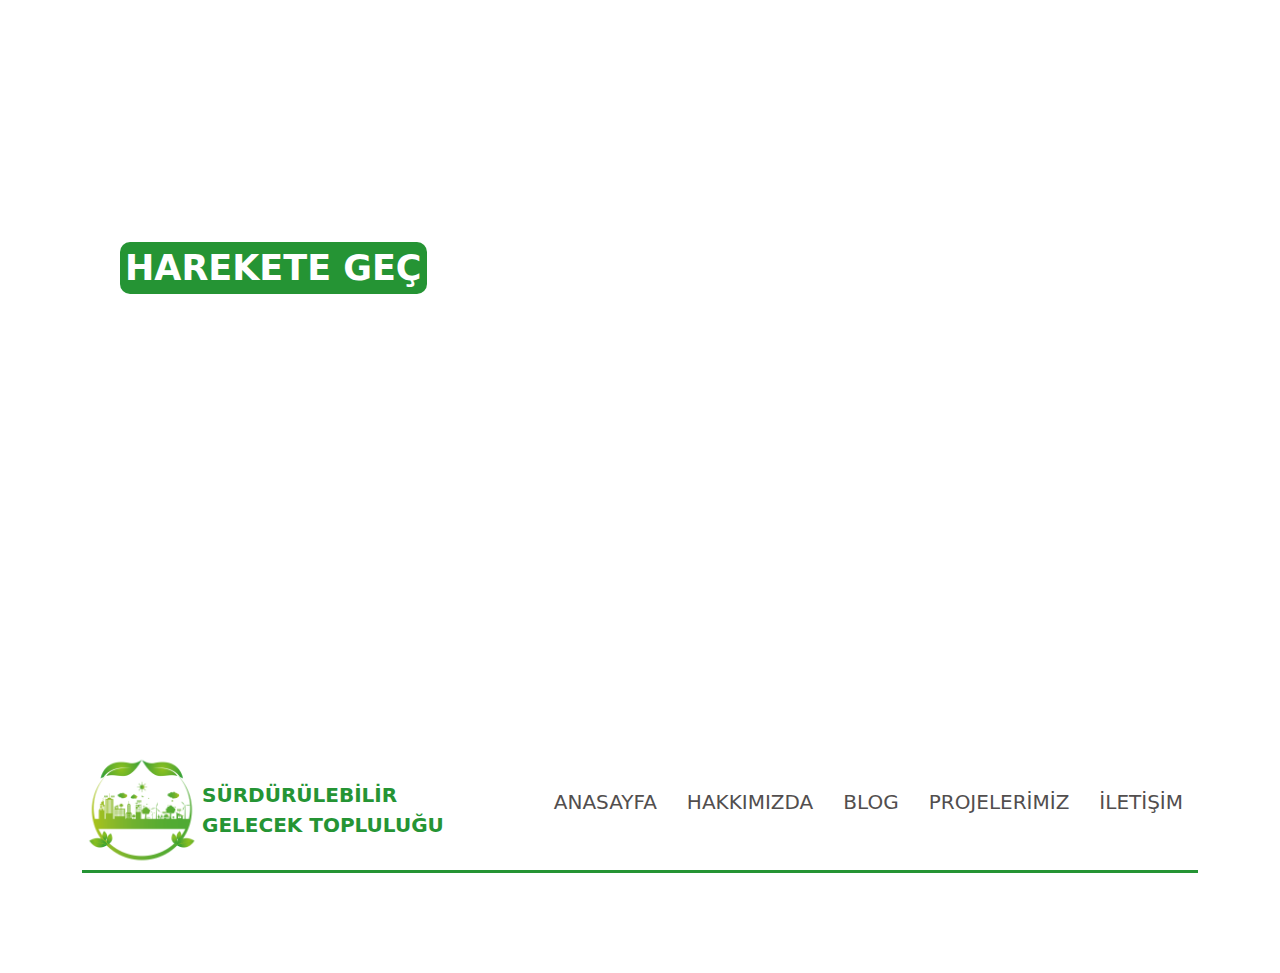
==== index.html @ 2fd5d616 "navbar eklendi" ====
<!DOCTYPE html>
<html lang="en">
<head>
    <meta charset="UTF-8">
    <meta name="viewport" content="width=device-width, initial-scale=1.0">
    <title>Document</title>
    <link rel="stylesheet" href="style.css">
    <link href="https://cdn.jsdelivr.net/npm/bootstrap@5.3.3/dist/css/bootstrap.min.css" rel="stylesheet" integrity="sha384-QWTKZyjpPEjISv5WaRU9OFeRpok6YctnYmDr5pNlyT2bRjXh0JMhjY6hW+ALEwIH" crossorigin="anonymous">
    <link rel="stylesheet" href="https://cdnjs.cloudflare.com/ajax/libs/font-awesome/6.5.2/css/all.min.css" integrity="sha512-SnH5WK+bZxgPHs44uWIX+LLJAJ9/2PkPKZ5QiAj6Ta86w+fsb2TkcmfRyVX3pBnMFcV7oQPJkl9QevSCWr3W6A==" crossorigin="anonymous" referrerpolicy="no-referrer" />
</head>
<body>
      <!-- VİDEO START -->
  
  <div id="video-container">
    <video id="fullscreen-video" autoplay muted>
        <source src="44370-438662051_small.mp4" type="video/mp4">
    </video>
    <div class="container">
    <h1 class="video-text">SÜRDÜRÜLEBİLİR GELECEK İÇİN <br> <span>HAREKETE GEÇ</span></h1>
    <a id="discovery" href="#logo">TOPLULUĞU KEŞFET</a>
  </div>
</div> 
<!-- VİDEO END --> 

    
<!-- NAVBAR START -->
<div class="container">
    <nav>
        <div id="logo" class="logo">
            <a href="#"><img src="logo.png" alt="Logo">SÜRDÜRÜLEBİLİR <br> GELECEK TOPLULUĞU</a>
        </div>
        <div class="toggle">
            <a href="#">
                <i class="fa-solid fa-bars"></i>
            </a>
        </div>
        <ul class="menu">
            <li><a href="#">ANASAYFA</a></li>
            <li><a href="#about">HAKKIMIZDA</a></li>
            <li><a href="#blog">BLOG</a></li>
            <li><a href="#proje">PROJELERİMİZ</a></li>
            <li><a href="#">İLETİŞİM</a></li>
        </ul>
    </nav>
  </div>
<!-- NAVBAR END -->


















    <script src="script.js"></script>
    <script src="https://cdn.jsdelivr.net/npm/@popperjs/core@2.11.7/dist/umd/popper.min.js" integrity="sha384-oBqDVmMz4fnFO9gybM6dNg1GylF217z4P/chOfsc1XJbIqTVa2xN/q1piQK7XuG1" crossorigin="anonymous"></script>
    <script src="https://cdn.jsdelivr.net/npm/bootstrap@5.3.3/dist/js/bootstrap.min.js" integrity="sha384-oBqDVmMz4fnFO9gybM6dNg1GylF217z4P/chOfsc1XJbIqTVa2xN/q1piQK7XuG1" crossorigin="anonymous"></script>
</body>
</html>
---- style.css ----
/* VİDEO START */

#video-container {
  position: relative;
  width: 100%;
  height: 750px;
  overflow: hidden;
}

#fullscreen-video {
  width: 100%;
  height: 100%;
  object-fit: cover;
}

.video-text {
  position: absolute;
  top: 200px;
  left: 120px;
  color: white;
  font-size: 35px;
  font-weight: bold;
  opacity: 0;
  transform: translateY(20px);
  transition: opacity 1s ease-out, transform 1s ease-out;
}

.video-text.show {
  opacity: 1;
  transform: translateY(0);
}

.video-text span {
  display: inline-block;
  opacity: 0;
  transform: translateY(20px);
  transition: opacity 1s ease-out, transform 1s ease-out;
}

.video-text.show span {
  opacity: 1;
  transform: translateY(0);
  transition-delay: 0.5s;
}

#discovery {
  position: absolute;
  left: 120px;
  bottom: 150px;
  color: white;
  font-size: 30px;
  text-decoration: none;
  background-color: transparent;
  border: 1px solid;
  padding: 10px;
  border-radius: 10px;
}

#discovery:hover {
  background-color: rgb(37, 148, 52);
  transition: 0.6s ease-out all;
}

.video-text span {
  padding: 5px;
  background-color: rgb(37, 148, 52);
  border-radius: 10px;
}

/* VİDEO END */

/* NAVBAR START */

nav {
  display: flex;
  align-items: center;
  margin-bottom: 100px;
  border-bottom: 3px solid rgb(37, 148, 52);
}

nav a {
  color: #fff;
  text-decoration: none;
}

nav a:hover {
  color: rgb(37, 148, 52);
}

.logo {
  flex: 1;
}

.logo a {
  display: flex;
  align-items: center;
  font-size: 20px;
  font-weight: 600;
  color: rgb(37, 148, 52);
  text-decoration: none;
}

.logo img {
  width: 120px;
}

.menu {
  display: flex;
  align-items: center;
  list-style: none;
}

.menu li {
  padding: 0 15px;
  font-size: 20px;
  color: #827c7c;
  cursor: pointer;
  transition: color 0.2s; /* Geçiş süresi ekleyin */
}

.menu li a {
  color: rgb(82, 78, 78);
}

.menu li a:hover {
  color: rgb(23, 127, 37);
  font-weight: 500;
  transition: 0.2s ease all;
}

.toggle {
  font-size: 30px;
  display: none;
}

@media (max-width: 768px) {
  nav {
    margin: 0;
    padding: 10px;
  }

  .menu {
    flex-direction: column;
    display: none;
    width: 100%;
  }

  .menu li {
    padding: 10px;
    text-align: center;
  }

  .toggle {
    display: block;
    cursor: pointer;
  }

  .toggle.active + .menu {
    display: flex;
  }
}

/* NAVBAR END */
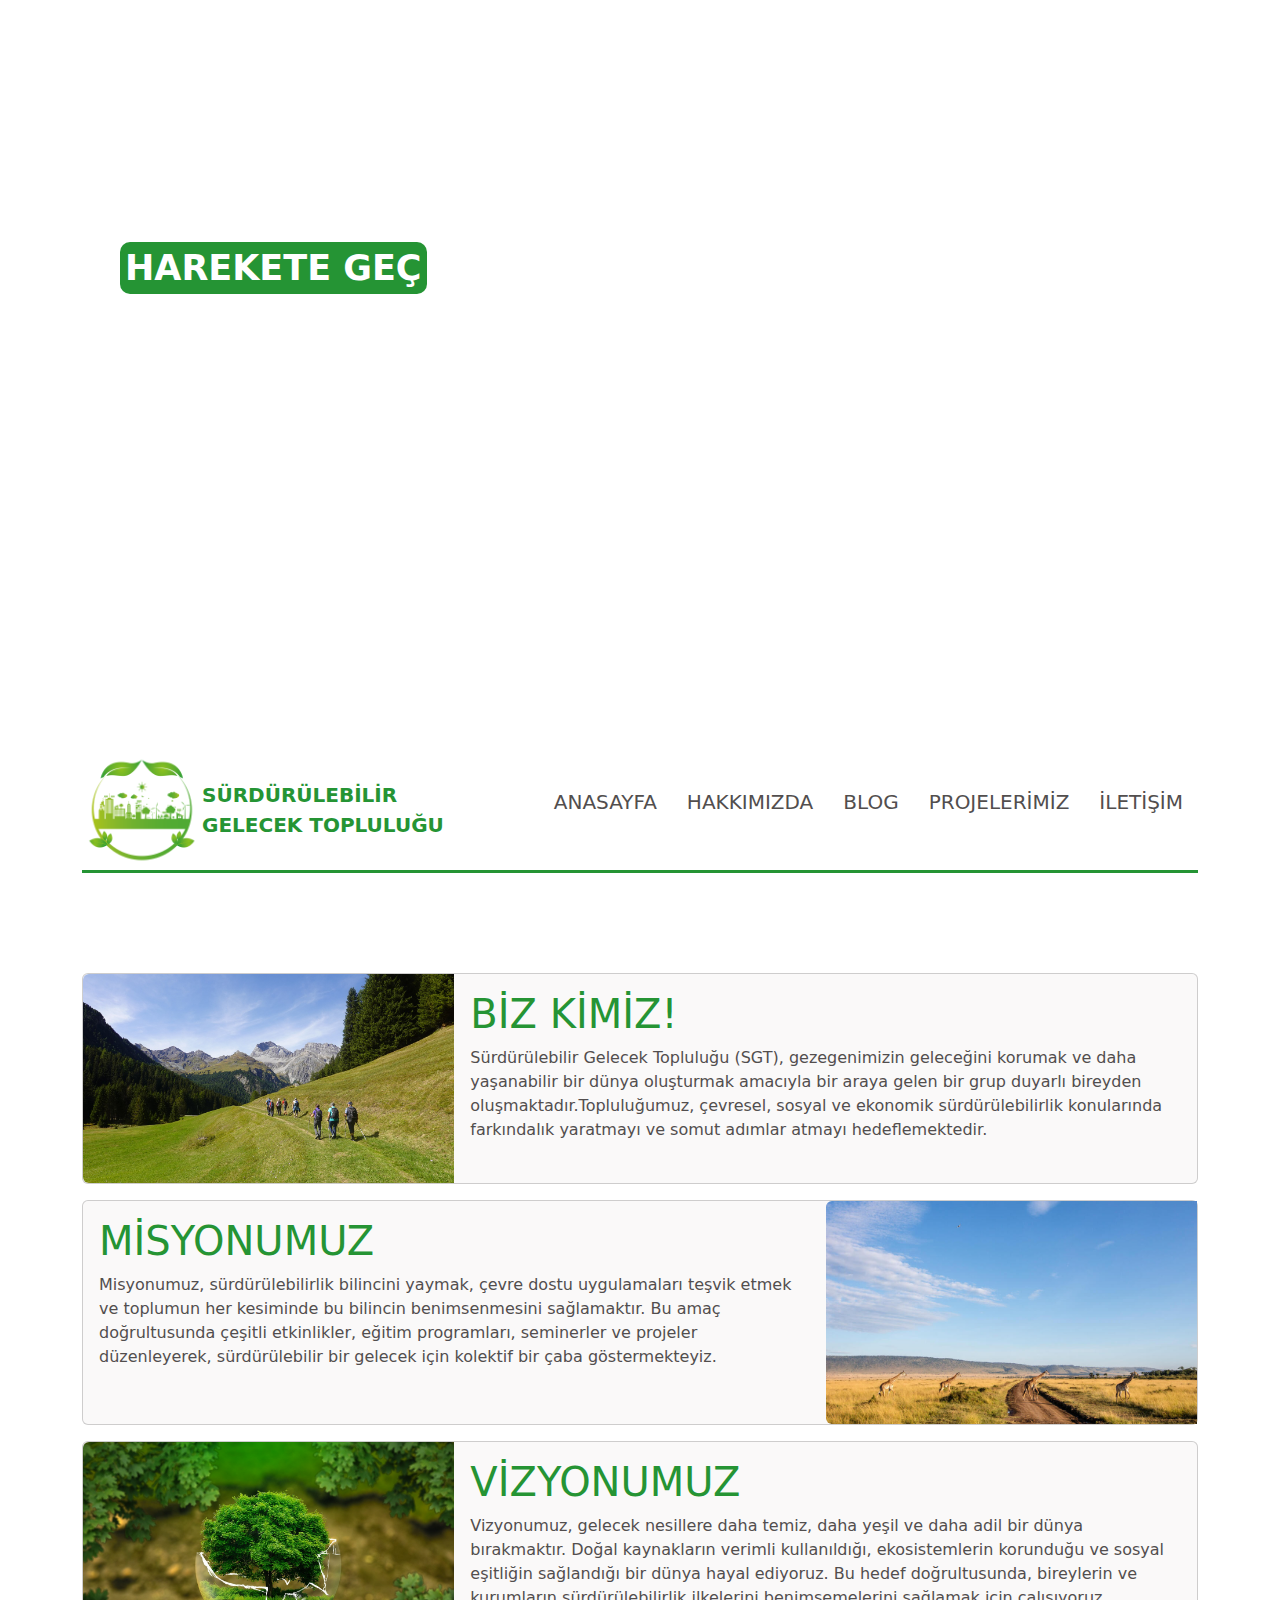
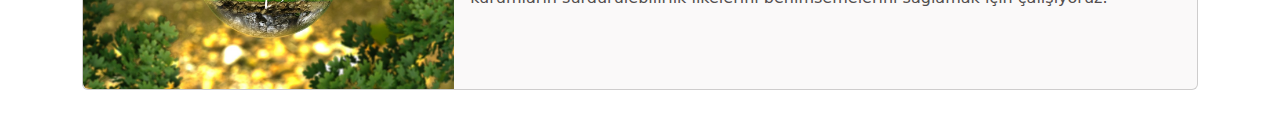
==== commit 51f3d4e3: "hakkımızda eklendi" ====
--- a/index.html
+++ b/index.html
@@ -46,6 +46,55 @@
 <!-- NAVBAR END -->
 
 
+<!-- HAKKIMIZDA START -->
+<div class="container">
+     
+    <div id="about" class="about-section">
+    <div class="card mb-3" style="max-width:100%; max-height: 100%;">
+        <div class="row g-0">
+          <div class="col-md-4">
+            <img src="about1.jpg" class="img-fluid rounded-start" alt="...">
+          </div>
+          <div class="col-md-8">
+            <div class="card-body">
+              <h1 class="card-title">BİZ KİMİZ!</h1>
+              <p class="card-text">Sürdürülebilir Gelecek Topluluğu (SGT), gezegenimizin geleceğini korumak ve daha yaşanabilir bir dünya oluşturmak amacıyla bir araya gelen bir grup duyarlı bireyden oluşmaktadır.Topluluğumuz, çevresel, sosyal ve ekonomik sürdürülebilirlik konularında farkındalık yaratmayı ve somut adımlar atmayı hedeflemektedir.</p>
+            </div>
+          </div>
+        </div>
+      </div>
+      <div class="card mb-3" style="max-width:100%; max-height: 100%;">
+        <div class="row g-0">
+          
+          <div class="col-md-8">
+            <div class="card-body">
+              <h1 class="card-title">MİSYONUMUZ</h1>
+              <p class="card-text">Misyonumuz, sürdürülebilirlik bilincini yaymak, çevre dostu uygulamaları teşvik etmek ve toplumun her kesiminde bu bilincin benimsenmesini sağlamaktır. Bu amaç doğrultusunda çeşitli etkinlikler, eğitim programları, seminerler ve projeler düzenleyerek, sürdürülebilir bir gelecek için kolektif bir çaba göstermekteyiz.</p>
+            </div>
+          </div>
+          <div class="col-md-4">
+            <img src="about2.jpg" class="img-fluid rounded-start" alt="...">
+          </div>
+        </div>
+      </div>
+      <div class="card mb-3" style="max-width:100%; max-height: 100%;">
+        <div class="row g-0">
+          <div class="col-md-4">
+            <img src="about3.jpg" class="img-fluid rounded-start" alt="...">
+          </div>
+          <div class="col-md-8">
+            <div class="card-body">
+              <h1 class="card-title">VİZYONUMUZ</h1>
+              <p class="card-text">Vizyonumuz, gelecek nesillere daha temiz, daha yeşil ve daha adil bir dünya bırakmaktır. Doğal kaynakların verimli kullanıldığı, ekosistemlerin korunduğu ve sosyal eşitliğin sağlandığı bir dünya hayal ediyoruz. Bu hedef doğrultusunda, bireylerin ve kurumların sürdürülebilirlik ilkelerini benimsemelerini sağlamak için çalışıyoruz.</p>
+            </div>
+          </div>
+        </div>
+      </div>
+    </div>
+ </div>
+<!-- HAKKIMIZDA END -->
+
+
 
 
 
--- a/style.css
+++ b/style.css
@@ -95,7 +95,7 @@
   display: flex;
   align-items: center;
   font-size: 20px;
-  font-weight: 600;
+  font-weight: 700;
   color: rgb(37, 148, 52);
   text-decoration: none;
 }
@@ -161,3 +161,26 @@
 }
 
 /* NAVBAR END */
+
+/* HAKKIMIZDA START */
+.container .card-title {
+  color: rgb(37, 148, 52);
+}
+
+.container .card-text {
+  color: rgb(82, 78, 78);
+}
+
+.about-section .card {
+  background-color: #faf9f9;
+}
+
+.about-section {
+  margin-bottom: 50px;
+}
+.about-title {
+  text-align: center;
+  color: #827c7c;
+  margin-bottom: 30px;
+}
+/* HAKKIMIZDA END */
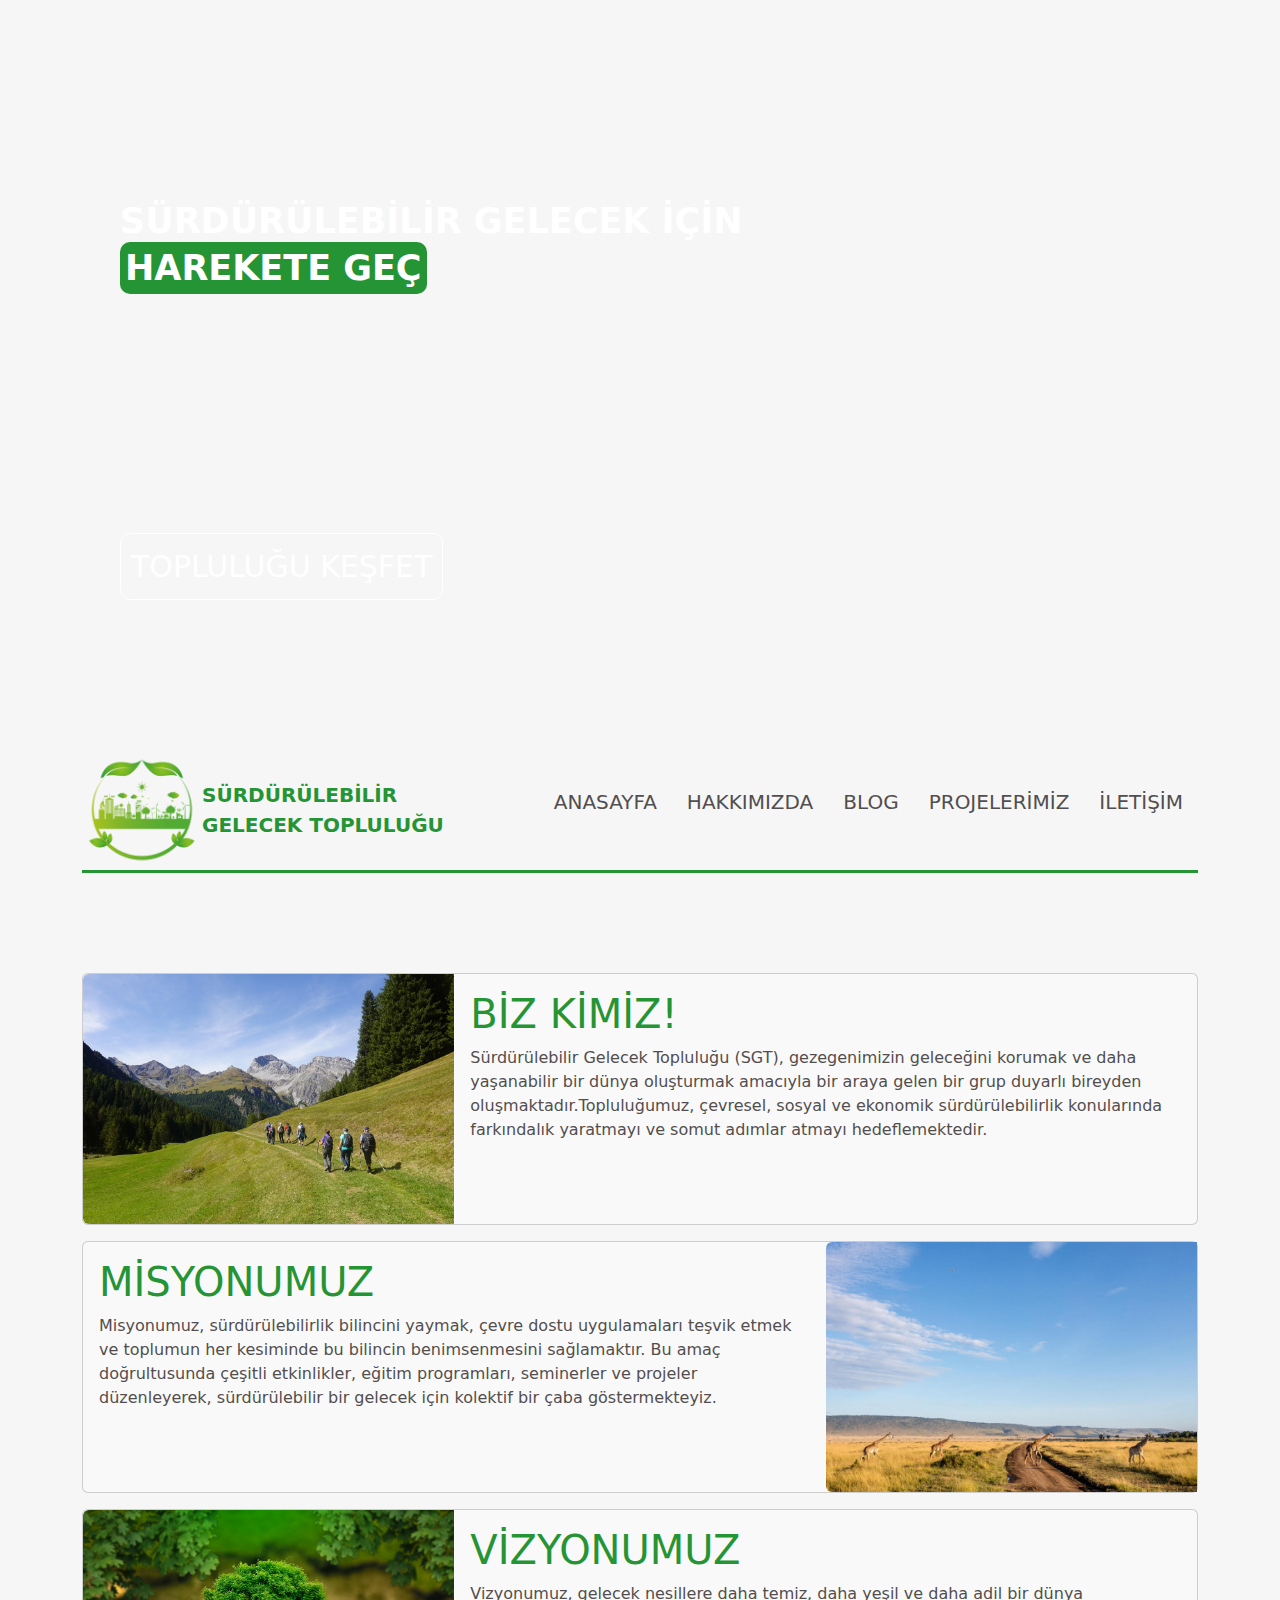
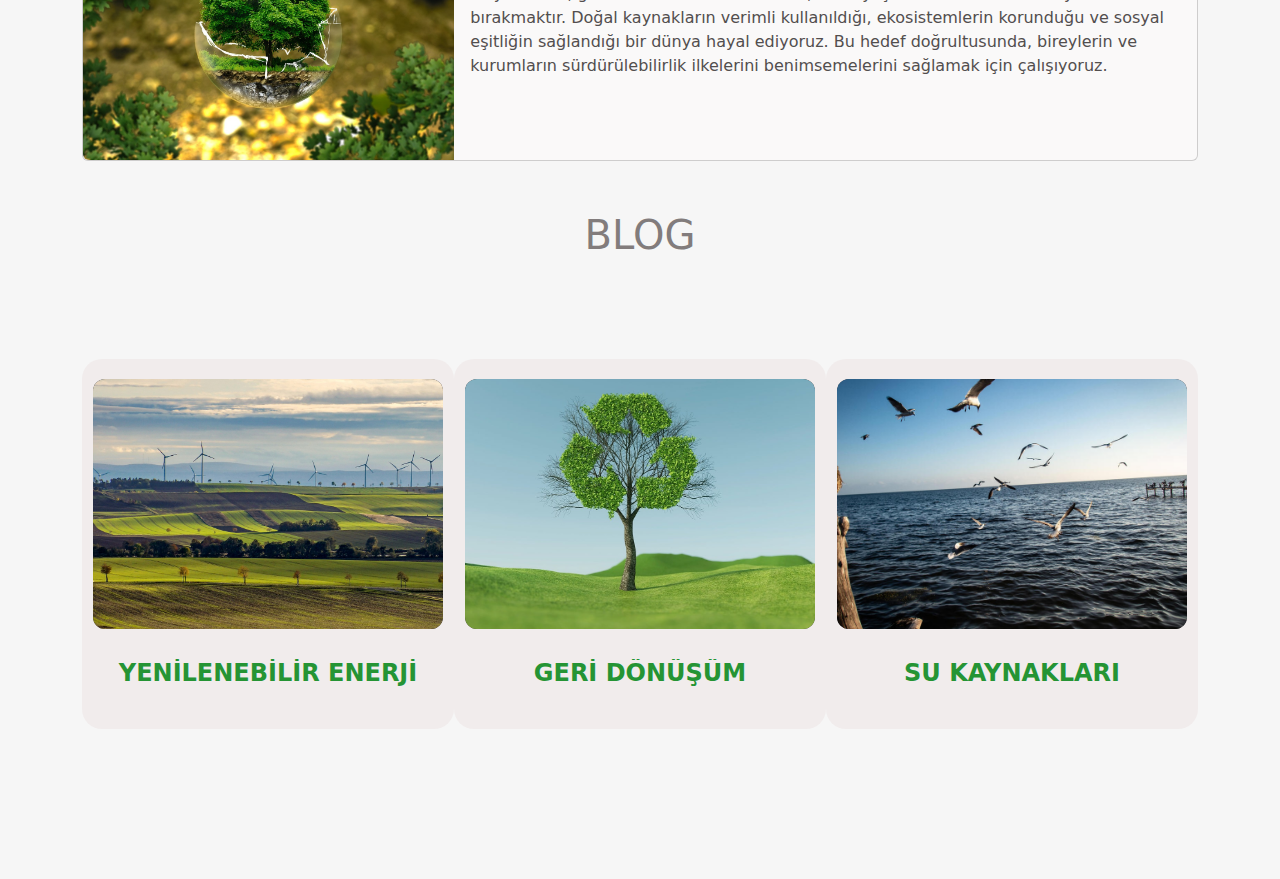
==== commit 846257f9: "blog yazıları eklendi" ====
--- a/index.html
+++ b/index.html
@@ -94,6 +94,49 @@
  </div>
 <!-- HAKKIMIZDA END -->
 
+<!-- blog START -->
+
+<div id="blog" class="container">
+  <div class="blog">
+  <h1 class="blog-title">BLOG</h1>
+  <div id="card-content" class="card-content"> 
+  <div class="blog-card">
+    <div class="imgBox">
+      <img src="blog1.jpg" alt="">
+    </div>
+    <div class="content">
+      <h2>YENİLENEBİLİR ENERJİ</h2>
+      <p>Yenilenebilir enerji, doğada sürekli yenilenebilen kaynaklardan elde edilen, çevreye zarar vermeyen ve sürdürülebilir enerji türüdür. Güneş, rüzgar ve su başlıca örnekleridir.</p>
+      <a href="blog1.html">READ MORE</a>
+    </div>
+  </div>
+  <div class="blog-card">
+    <div class="imgBox">
+      <img src="blog2.jpg" alt="">
+    </div>
+    <div class="content">
+      <h2>GERİ DÖNÜŞÜM</h2>
+      <p>Geri dönüşüm, atık malzemelerin yeniden işlenerek kullanıma kazandırılması sürecidir. Doğal kaynakları korur, enerji tasarrufu sağlar ve çevre kirliliğini azaltır.</p>
+      <a href="#">READ MORE</a>
+
+    </div>
+  </div>
+  <div class="blog-card">
+    <div class="imgBox">
+      <img src="blog3.jpg" alt="">
+    </div>
+    <div class="content">
+      <h2>SU KAYNAKLARI</h2>
+      <p>Su kaynakları, dünya üzerindeki tatlı ve tuzlu su rezervleridir. İnsan yaşamı, tarım ve sanayi için hayati öneme sahiptir.</p>
+      <a href="#">READ MORE</a>
+      
+    </div>
+  </div>
+</div>
+</div>
+ </div>
+<!-- blog END -->
+
 
 
 
--- a/style.css
+++ b/style.css
@@ -1,3 +1,17 @@
+@import url("https://fonts.googleapis.com/css?family=Muli&display=swap");
+* {
+  margin: 0;
+  padding: 0;
+  box-sizing: border-box;
+}
+html {
+  scroll-behavior: smooth;
+}
+
+body {
+  background-color: #f6f6f6 !important;
+}
+
 /* VİDEO START */
 
 #video-container {
@@ -183,4 +197,123 @@
   color: #827c7c;
   margin-bottom: 30px;
 }
+
+.img-fluid {
+  width: 100%;
+  height: auto;
+}
+
+.card img {
+  width: 100%;
+  height: 250px;
+  object-fit: cover;
+}
 /* HAKKIMIZDA END */
+
+/* blog start */
+
+.card-content {
+  position: relative;
+  display: flex;
+  justify-content: space-between;
+  align-items: center;
+  margin-bottom: 150px;
+}
+
+.container .blog-card {
+  position: relative;
+  display: flex;
+  justify-content: center;
+  align-items: flex-start;
+  height: 370px;
+  width: 400px;
+  background-color: #f1ecec;
+  border-radius: 20px;
+  transition: 0.5s;
+}
+
+.container .blog-card:hover {
+  height: 370px;
+}
+
+.blog-card .imgBox {
+  position: absolute;
+  top: 20px;
+  width: 350px;
+  height: 250px;
+  background-color: #333;
+  border-radius: 12px;
+  overflow: hidden;
+  transition: 0.5s;
+}
+.container .blog-card:hover .imgBox {
+  top: -125px;
+  scale: 0.75;
+  box-shadow: 0 15px 45px;
+}
+
+.blog-card .imgBox img {
+  position: absolute;
+  top: 0;
+  left: 0;
+  width: 100%;
+  height: 100%;
+  object-fit: cover;
+}
+
+.blog-card .content {
+  position: absolute;
+  top: 300px;
+  width: 100%;
+  padding: 0 30px;
+  height: 35px;
+  overflow: hidden;
+  text-align: center;
+  transition: 0.5s;
+  color: rgb(82, 78, 78);
+}
+
+.blog-card:hover .content {
+  top: 130px;
+  height: 250px;
+}
+
+.blog-card .content h2 {
+  font-size: 1.5em;
+  font-weight: 700;
+  color: rgb(37, 148, 52);
+}
+
+.blog-card .content a {
+  position: relative;
+  top: 15px;
+  display: inline-block;
+  padding: 10px 20px;
+  background-color: rgb(37, 148, 52);
+  color: #fff;
+  font-weight: 500;
+  text-decoration: none;
+  border-radius: 8px;
+}
+
+.container .blog-title {
+  text-align: center;
+  color: #827c7c;
+  margin-bottom: 100px;
+}
+.container .blog-title h1 {
+  box-shadow: rgba(0, 0, 0, 0.35) 0px 5px 15px;
+}
+
+@media (max-width: 768px) {
+  .container .blog-card {
+    width: 100%;
+    max-width: 100%;
+    margin-bottom: 30px;
+  }
+
+  .blog-card .content {
+    padding: 15px 20px;
+  }
+}
+/* blog end */
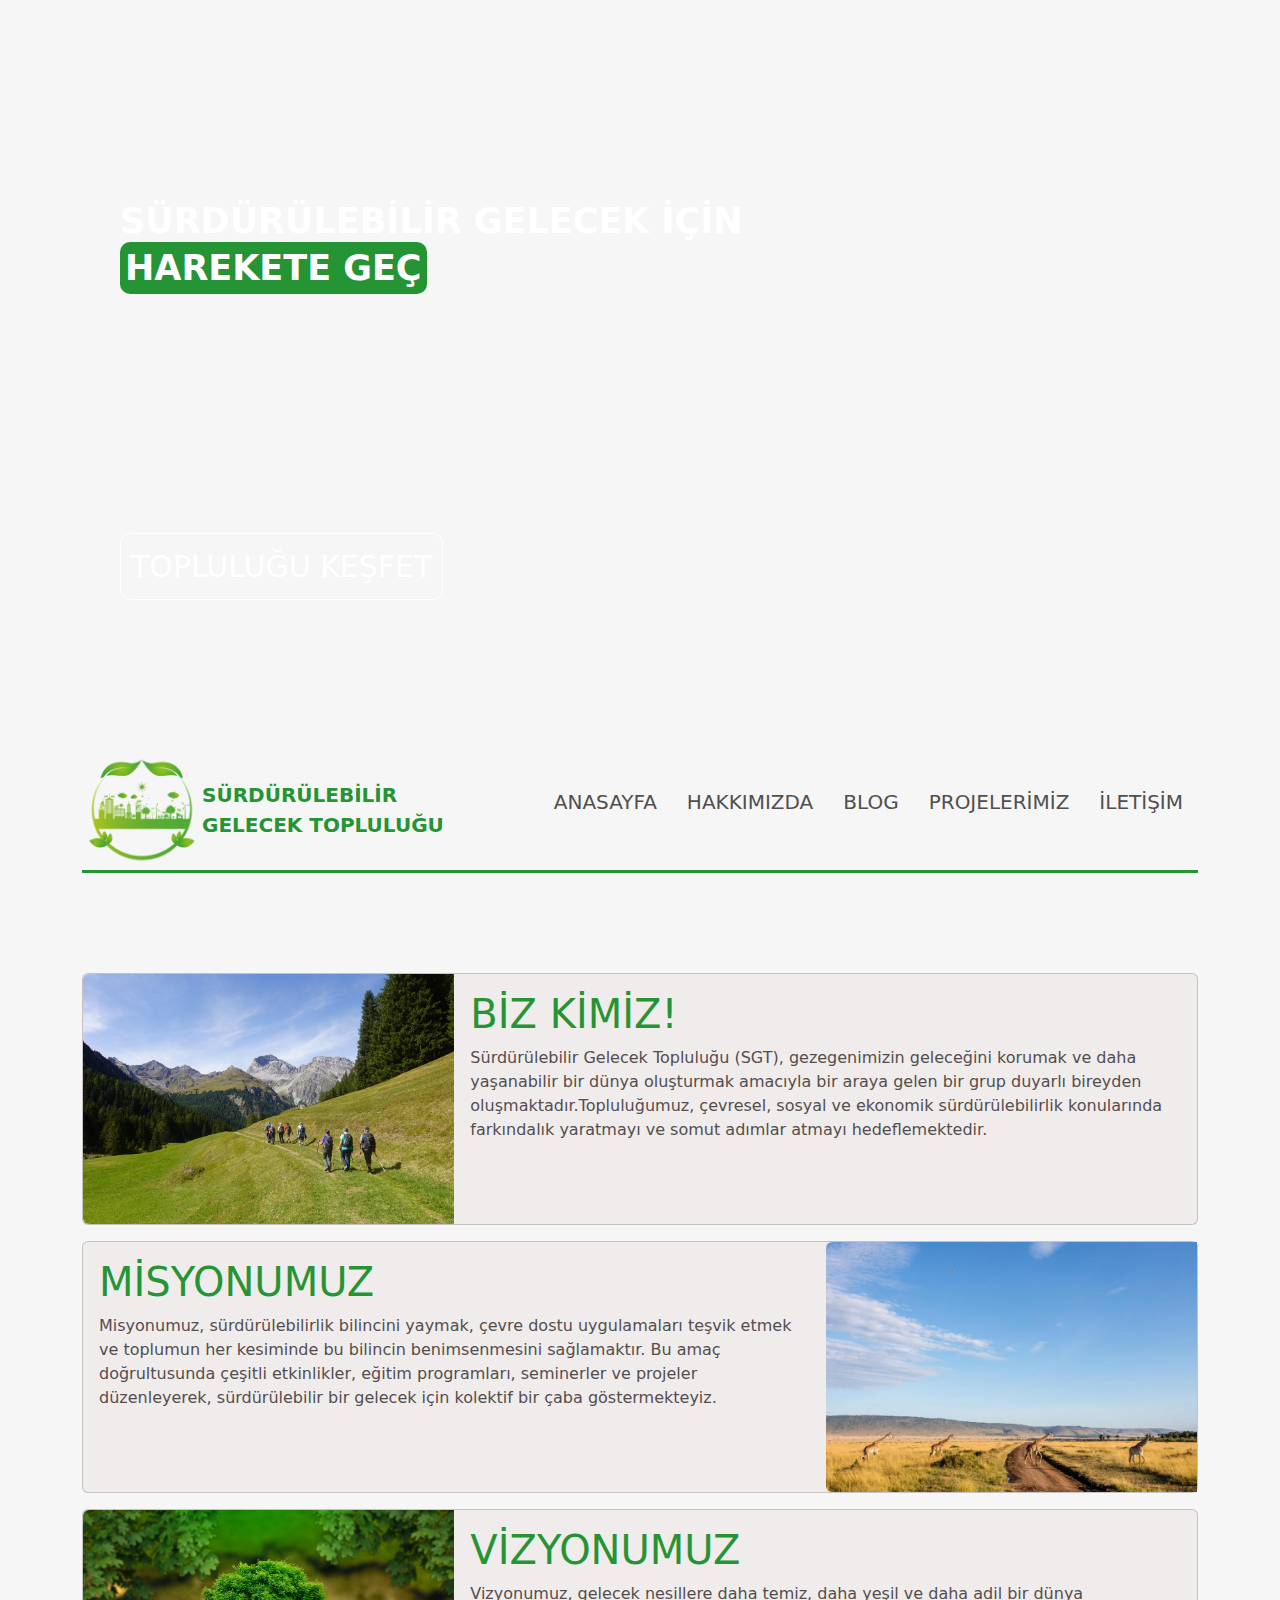
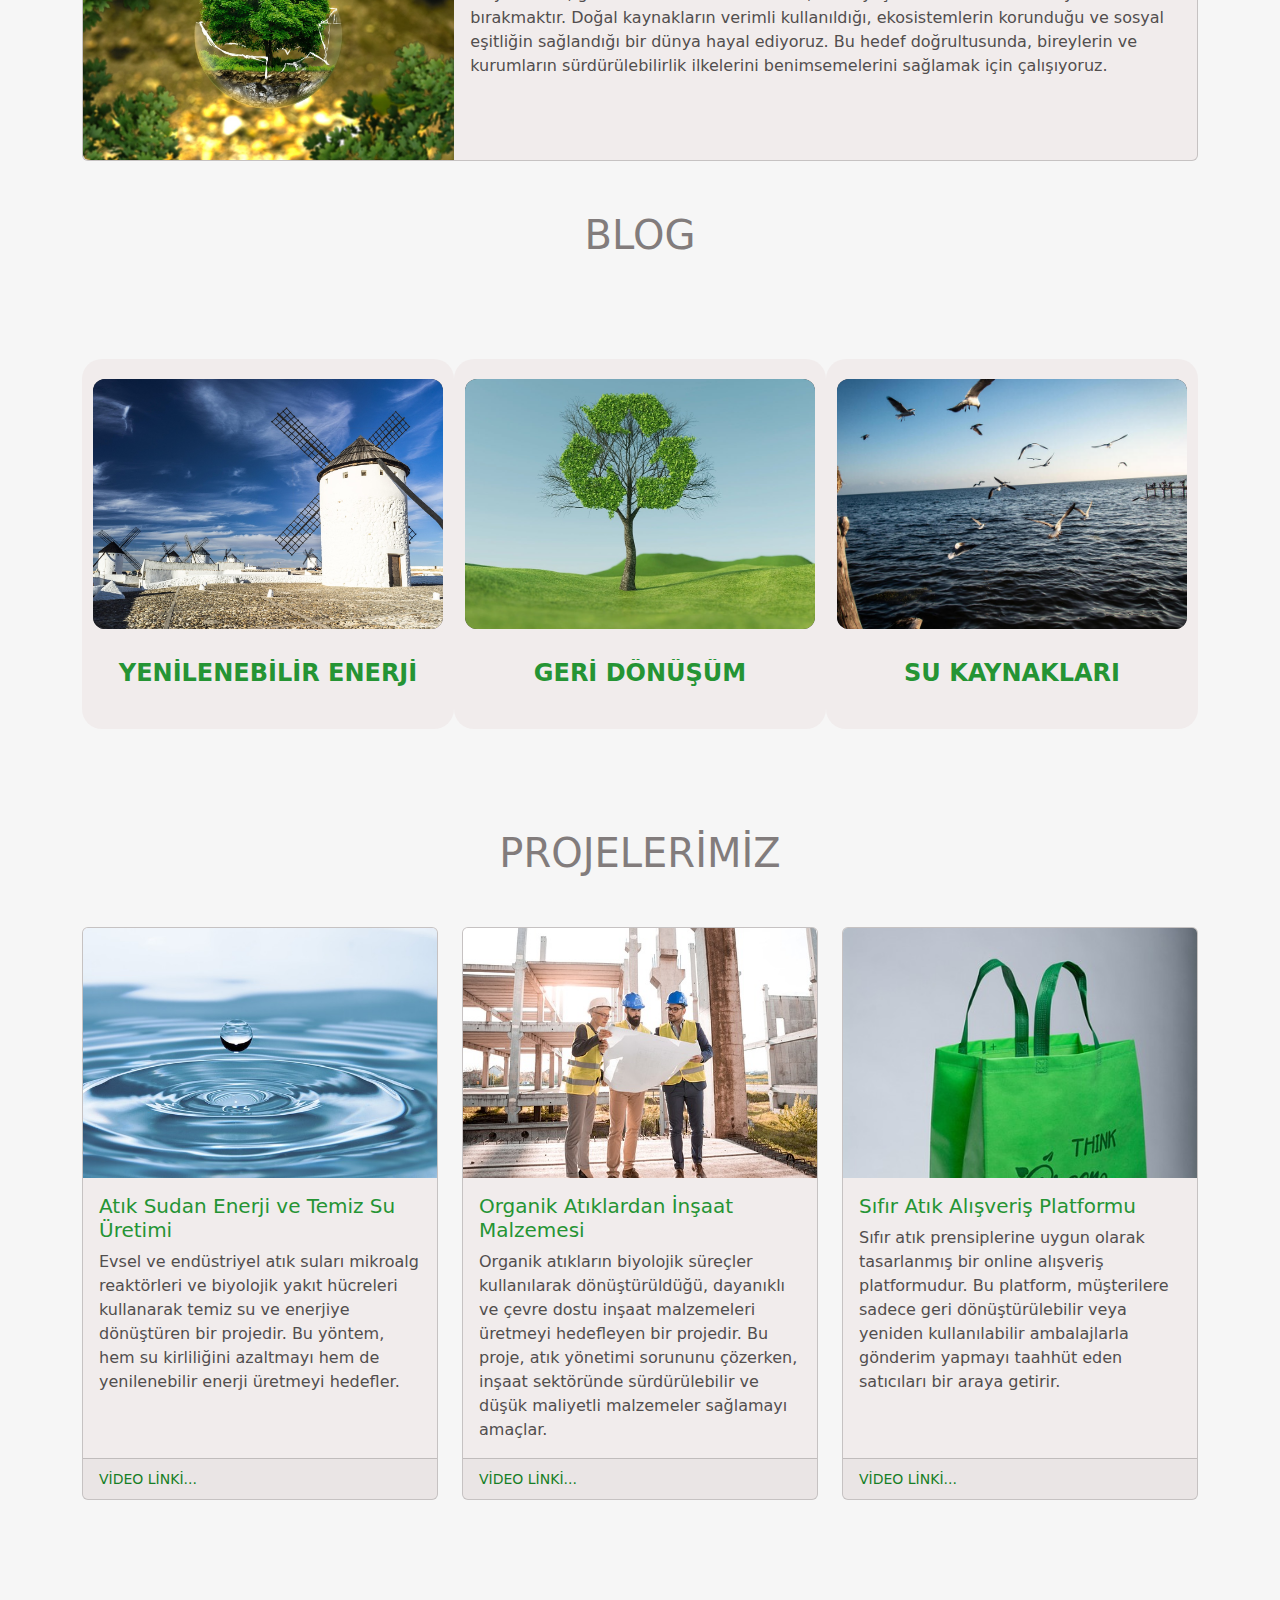
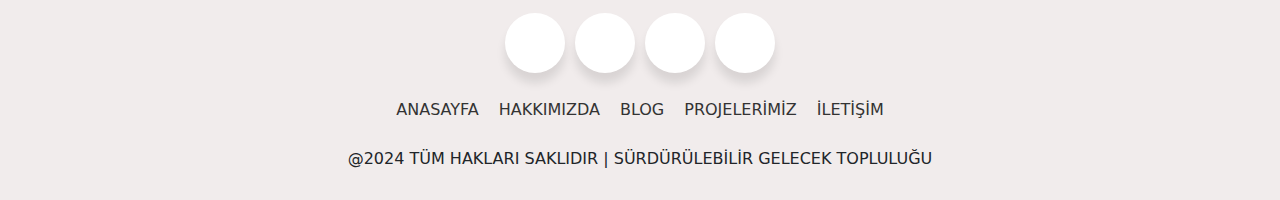
==== commit eb732546: "proje ve footer eklendi" ====
--- a/index.html
+++ b/index.html
@@ -39,7 +39,7 @@
             <li><a href="#about">HAKKIMIZDA</a></li>
             <li><a href="#blog">BLOG</a></li>
             <li><a href="#proje">PROJELERİMİZ</a></li>
-            <li><a href="#">İLETİŞİM</a></li>
+            <li><a href="#contact">İLETİŞİM</a></li>
         </ul>
     </nav>
   </div>
@@ -107,7 +107,7 @@
     <div class="content">
       <h2>YENİLENEBİLİR ENERJİ</h2>
       <p>Yenilenebilir enerji, doğada sürekli yenilenebilen kaynaklardan elde edilen, çevreye zarar vermeyen ve sürdürülebilir enerji türüdür. Güneş, rüzgar ve su başlıca örnekleridir.</p>
-      <a href="blog1.html">READ MORE</a>
+      <a href="blog1.html">DAHA FAZLA OKU</a>
     </div>
   </div>
   <div class="blog-card">
@@ -117,7 +117,7 @@
     <div class="content">
       <h2>GERİ DÖNÜŞÜM</h2>
       <p>Geri dönüşüm, atık malzemelerin yeniden işlenerek kullanıma kazandırılması sürecidir. Doğal kaynakları korur, enerji tasarrufu sağlar ve çevre kirliliğini azaltır.</p>
-      <a href="#">READ MORE</a>
+      <a href="#">DAHA FAZLA OKU</a>
 
     </div>
   </div>
@@ -128,7 +128,7 @@
     <div class="content">
       <h2>SU KAYNAKLARI</h2>
       <p>Su kaynakları, dünya üzerindeki tatlı ve tuzlu su rezervleridir. İnsan yaşamı, tarım ve sanayi için hayati öneme sahiptir.</p>
-      <a href="#">READ MORE</a>
+      <a href="#">DAHA FAZLA OKU</a>
       
     </div>
   </div>
@@ -137,8 +137,91 @@
  </div>
 <!-- blog END -->
 
-
-
+<!-- PROJE START -->
+
+ <div class="container">
+  <div id="proje" class="project-container">
+    <h1 class="project-title">PROJELERİMİZ</h1>
+    <div class="row row-cols-1 row-cols-md-3 g-4 ">
+      <div class="col">
+        <div class="card h-100 " >
+          <img src="proje1.jpg" class="card-img-top" alt="...">
+          <div class="card-body">
+            <h5 class="card-title">Atık Sudan Enerji ve Temiz Su Üretimi</h5>
+            <p class="card-text">Evsel ve endüstriyel atık suları mikroalg reaktörleri ve biyolojik yakıt hücreleri kullanarak temiz su ve enerjiye dönüştüren bir projedir. Bu yöntem, hem su kirliliğini azaltmayı hem de yenilenebilir enerji üretmeyi hedefler.</p>
+          </div>
+          <div class="card-footer">
+            <small class="text-body-secondary"><a href="https://www.youtube.com/watch?v=GPrrYzBY9Zw">VİDEO LİNKİ...</a></small>
+          </div>
+        </div>
+      </div>
+      <div class="col">
+        <div class="card h-100">
+          <img src="proje2.jpg" class="card-img-top" alt="...">
+          <div class="card-body">
+            <h5 class="card-title">Organik Atıklardan İnşaat Malzemesi</h5>
+            <p class="card-text">Organik atıkların biyolojik süreçler kullanılarak dönüştürüldüğü, dayanıklı ve çevre dostu inşaat malzemeleri üretmeyi hedefleyen bir projedir. Bu proje, atık yönetimi sorununu çözerken, inşaat sektöründe sürdürülebilir ve düşük maliyetli malzemeler sağlamayı amaçlar.</p>
+          </div>
+          <div class="card-footer">
+            <small class="text-body-secondary"><a href="https://www.youtube.com/watch?v=GPrrYzBY9Zw">VİDEO LİNKİ...</a></small>
+          </div>
+        </div>
+      </div>
+      <div class="col">
+        <div class="card h-100">
+          <img src="proje3.jpg" class="card-img-top" alt="...">
+          <div class="card-body">
+            <h5 class="card-title">Sıfır Atık Alışveriş Platformu</h5>
+            <p class="card-text">Sıfır atık prensiplerine uygun olarak tasarlanmış bir online alışveriş platformudur. Bu platform, müşterilere sadece geri dönüştürülebilir veya yeniden kullanılabilir ambalajlarla gönderim yapmayı taahhüt eden satıcıları bir araya getirir.</p>
+          </div>
+          <div class="card-footer">
+            <small class="text-body-secondary"><a href="https://www.youtube.com/watch?v=GPrrYzBY9Zw">VİDEO LİNKİ...</a></small>
+          </div>
+        </div>
+      </div>
+    </div>
+  </div>
+ </div>
+
+<!-- PROJE END -->
+
+
+ <!-- FOOTER START -->
+ <div id="contact" class="footer">
+  <div class="container">
+  <div class="social-buttons">
+    <div class="social-button">
+      <div class="icon"><i class="fa-brands fa-facebook"></i></div>
+      <a href="#"><span>Facebook</span></a>
+    </div>
+    <div class="social-button">
+      <div class="icon"><i class="fa-brands fa-x-twitter"></i></div>
+      <a href="#"><span>Twitter</span></a>
+    </div>
+    <div class="social-button">
+      <div class="icon"><i class="fa-brands fa-instagram"></i></div>
+      <a href="#"><span>Instagram</span></a>
+    </div>
+    <div class="social-button">
+      <div class="icon"><i class="fa-brands fa-youtube"></i></div>
+      <a href="#"><span>Youtube</span></a>
+    </div>
+  </div>
+  <div class="footer-links">
+    <a href="#" class="footer-link">ANASAYFA</a>
+    <a href="about" class="footer-link">HAKKIMIZDA</a>
+    <a href="blog" class="footer-link">BLOG</a>
+    <a href="project" class="footer-link">PROJELERİMİZ</a>
+    <a href="#" class="footer-link">İLETİŞİM</a>
+  </div>
+  <div class="footer-policy">
+    <p>@2024 TÜM HAKLARI SAKLIDIR | SÜRDÜRÜLEBİLİR GELECEK TOPLULUĞU</p>
+  </div>
+  </div>
+</div>
+
+
+ <!-- FOOTER END -->
 
 
 
--- a/style.css
+++ b/style.css
@@ -186,7 +186,7 @@
 }
 
 .about-section .card {
-  background-color: #faf9f9;
+  background-color: #f1ecec;
 }
 
 .about-section {
@@ -217,7 +217,7 @@
   display: flex;
   justify-content: space-between;
   align-items: center;
-  margin-bottom: 150px;
+  margin-bottom: 100px;
 }
 
 .container .blog-card {
@@ -317,3 +317,144 @@
   }
 }
 /* blog end */
+
+/* project start */
+
+.project-container {
+  margin-bottom: 100px;
+}
+.project-container .project-title {
+  text-align: center;
+  color: #827c7c;
+  margin-bottom: 50px;
+}
+
+.project-container .card {
+  background-color: #f1ecec;
+}
+
+.project-container .card-footer a {
+  text-decoration: none;
+  color: rgb(23, 127, 37);
+}
+/* project end */
+
+/* footer start */
+.footer {
+  width: 100%;
+  height: 200px;
+  display: flex;
+  align-items: center;
+  justify-content: space-between;
+  background-color: #f1ecec;
+  padding: 0 20px;
+  box-sizing: border-box;
+}
+
+.footer .footer-links {
+  display: flex;
+  justify-content: center; /* Linkleri dikey olarak hizala */
+  align-items: center; /* Linkleri sol tarafta hizala */
+  margin: 20px;
+  gap: 20px;
+}
+
+.footer .footer-link {
+  margin: 5px 0; /* Her bir link arasına boşluk bırak */
+  text-decoration: none;
+  color: #333;
+  font-weight: 500;
+  transition: color 0.3s ease-out;
+}
+
+.footer .social-buttons {
+  display: flex;
+  align-items: center;
+  justify-content: center;
+}
+
+.footer .social-button {
+  display: inline-block;
+  height: 60px;
+  width: 60px;
+  margin: 0 5px;
+  background: #fff;
+  overflow: hidden;
+  border-radius: 50px;
+  cursor: pointer;
+  box-shadow: 0px 10px 10px rgba(0, 0, 0, 0.1);
+  transition: all 0.3s ease-out;
+}
+
+.social-button:hover {
+  width: 200px;
+}
+
+.social-button .icon {
+  display: inline-block;
+  height: 60px;
+  width: 60px;
+  text-align: center;
+  border-radius: 50px;
+  box-sizing: border-box;
+  line-height: 60px;
+  transition: 0.6s ease-out all;
+}
+
+.footer .social-button:nth-child(1):hover .icon {
+  background-color: #4267b2;
+}
+
+.footer .social-button:nth-child(2):hover .icon {
+  background-color: #333;
+}
+
+.footer .social-button:nth-child(3):hover .icon {
+  background-color: #e5346f;
+}
+
+.footer .social-button:nth-child(4):hover .icon {
+  background-color: #ff0000;
+}
+
+.social-button .icon i {
+  font-size: 25px;
+  line-height: 60px;
+}
+
+.social-button a {
+  text-decoration: none;
+}
+
+.social-button:hover .icon i {
+  color: #fff;
+  transition: 0.6 all ease-out;
+}
+
+.social-button span {
+  font-size: 20px;
+  font-weight: 500;
+  line-height: 50px;
+}
+
+.footer .social-button:nth-child(1) span {
+  color: #4267b2;
+}
+
+.footer .social-button:nth-child(2) span {
+  color: #333;
+}
+
+.footer .social-button:nth-child(3) span {
+  color: #e5346f;
+}
+
+.footer .social-button:nth-child(4) span {
+  color: #ff0000;
+}
+
+.footer-policy {
+  text-align: center;
+}
+
+/* footer end */
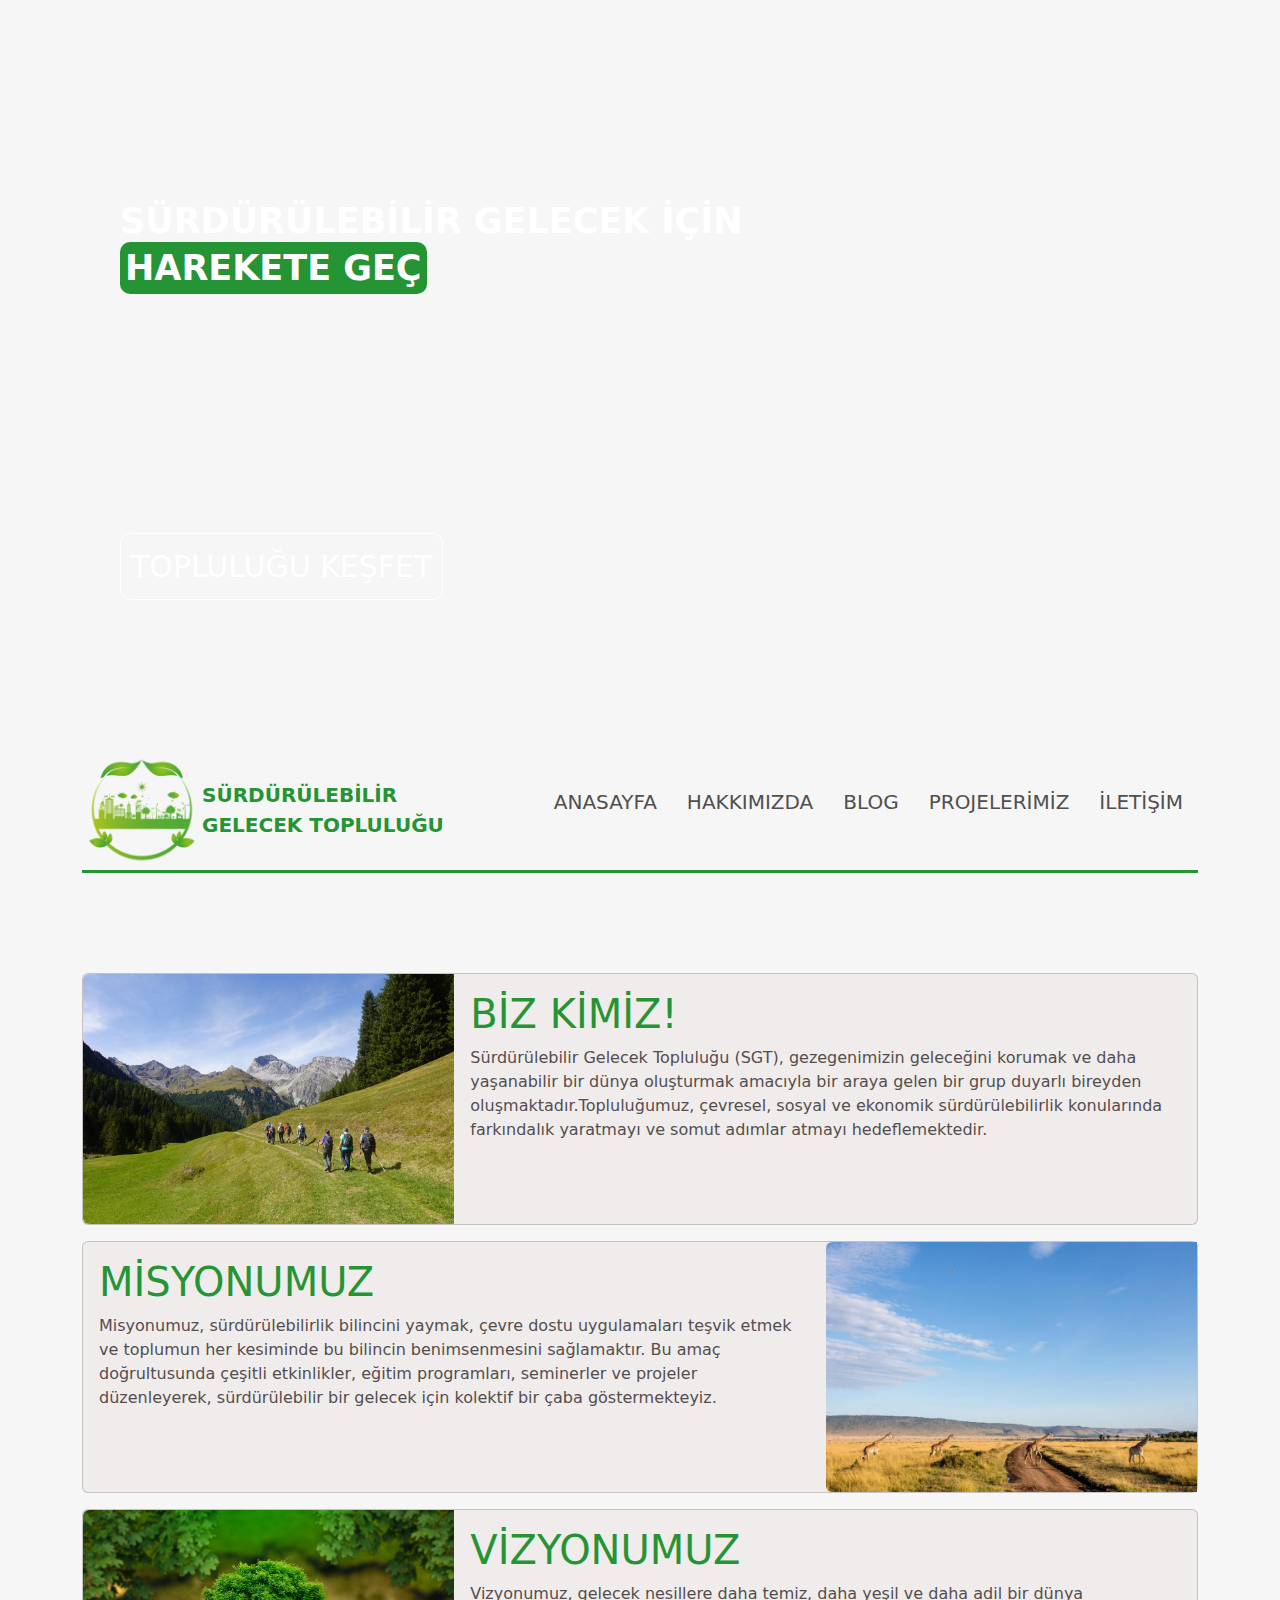
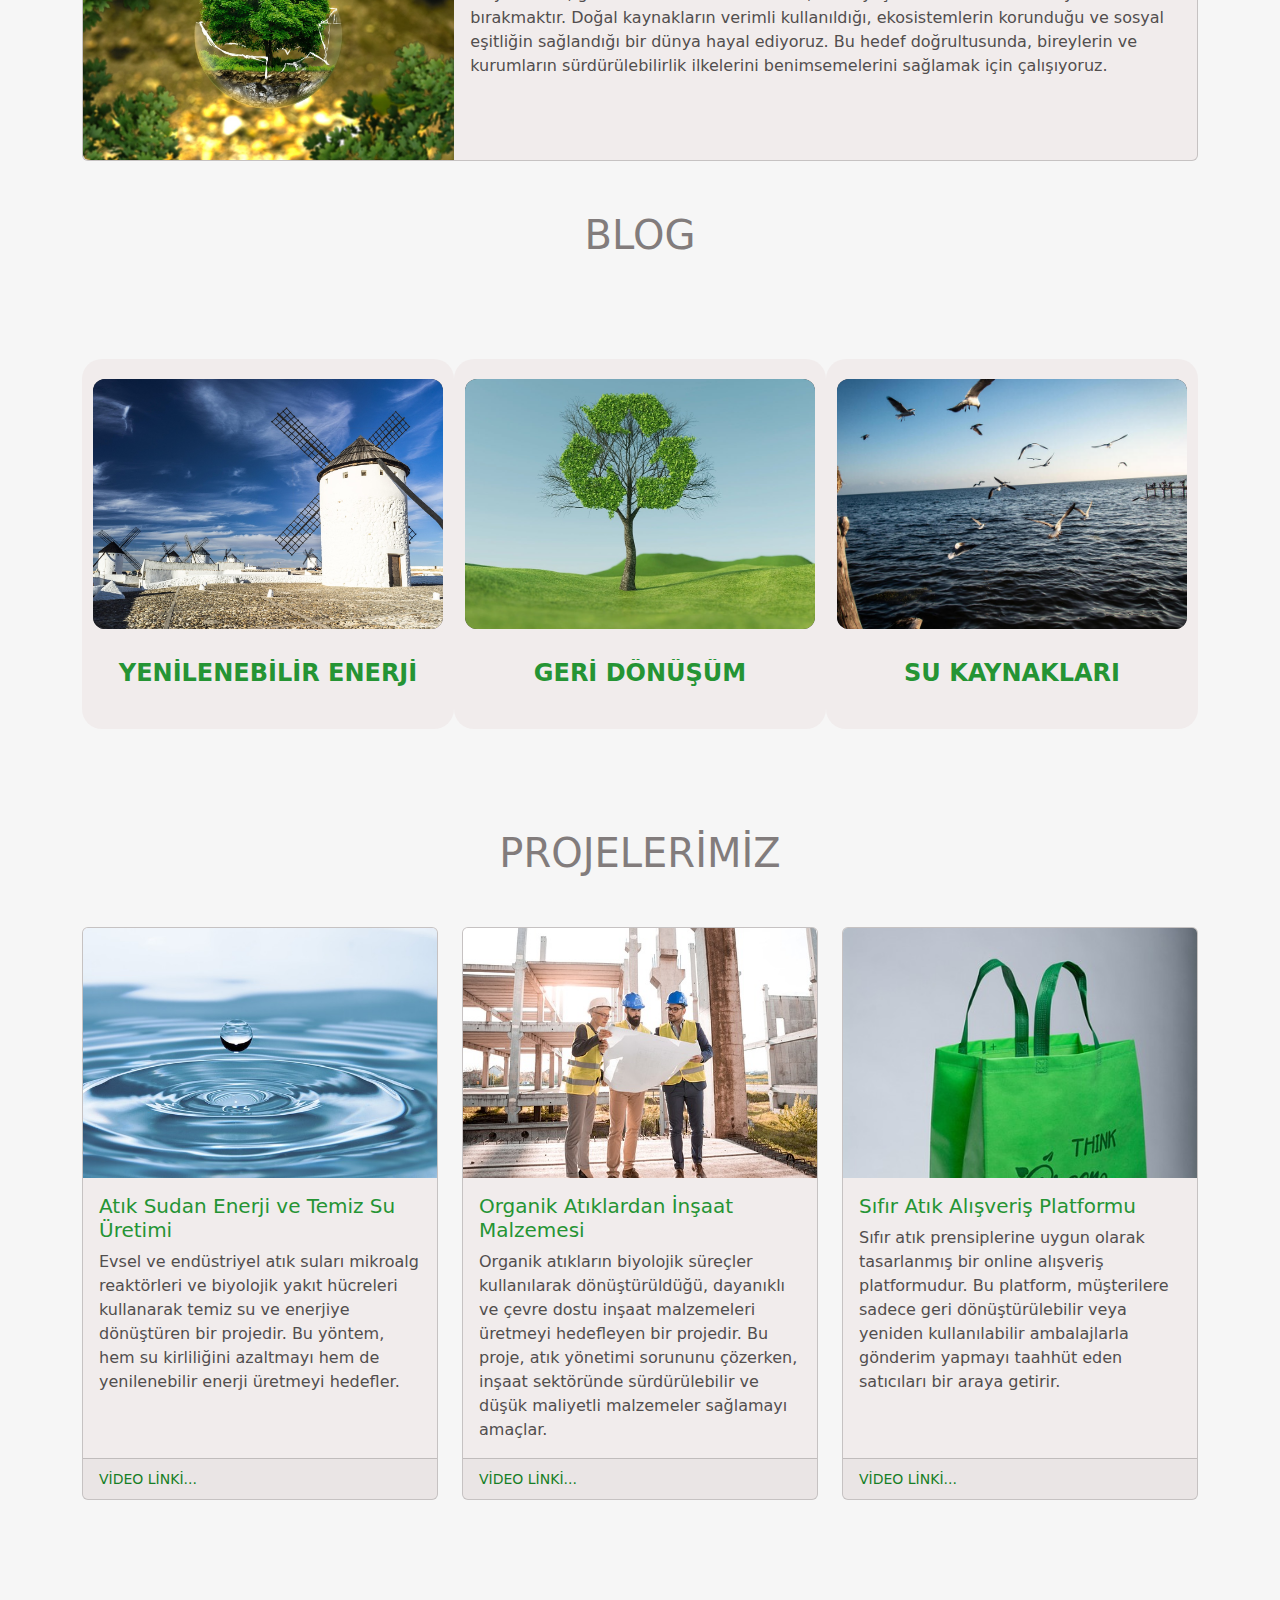
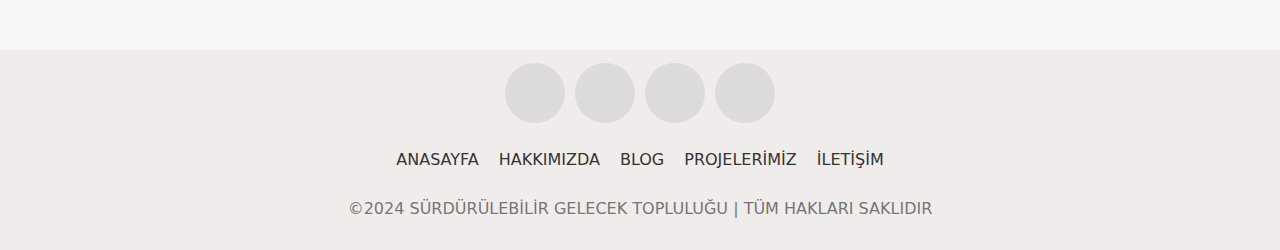
==== commit 49e0f8f8: "responsive eklendi" ====
--- a/index.html
+++ b/index.html
@@ -209,13 +209,13 @@
   </div>
   <div class="footer-links">
     <a href="#" class="footer-link">ANASAYFA</a>
-    <a href="about" class="footer-link">HAKKIMIZDA</a>
-    <a href="blog" class="footer-link">BLOG</a>
-    <a href="project" class="footer-link">PROJELERİMİZ</a>
+    <a href="#about" class="footer-link">HAKKIMIZDA</a>
+    <a href="#blog" class="footer-link">BLOG</a>
+    <a href="#proje" class="footer-link">PROJELERİMİZ</a>
     <a href="#" class="footer-link">İLETİŞİM</a>
   </div>
   <div class="footer-policy">
-    <p>@2024 TÜM HAKLARI SAKLIDIR | SÜRDÜRÜLEBİLİR GELECEK TOPLULUĞU</p>
+    <p>©2024 SÜRDÜRÜLEBİLİR GELECEK TOPLULUĞU | TÜM HAKLARI SAKLIDIR</p>
   </div>
   </div>
 </div>
--- a/style.css
+++ b/style.css
@@ -305,15 +305,19 @@
   box-shadow: rgba(0, 0, 0, 0.35) 0px 5px 15px;
 }
 
-@media (max-width: 768px) {
+@media only screen and (max-width: 768px) {
+  .card-content {
+    flex-direction: column; /* Mobilde dikey sıralama */
+    align-items: center; /* Kartları ortala */
+  }
+
   .container .blog-card {
-    width: 100%;
-    max-width: 100%;
-    margin-bottom: 30px;
-  }
-
-  .blog-card .content {
-    padding: 15px 20px;
+    width: 100%; /* Tam genişlik */
+  }
+
+  .container .blog-card:hover .imgBox {
+    transform: scale(1);
+    box-shadow: none;
   }
 }
 /* blog end */
@@ -321,7 +325,7 @@
 /* project start */
 
 .project-container {
-  margin-bottom: 100px;
+  margin-bottom: 150px;
 }
 .project-container .project-title {
   text-align: center;
@@ -353,14 +357,17 @@
 
 .footer .footer-links {
   display: flex;
-  justify-content: center; /* Linkleri dikey olarak hizala */
-  align-items: center; /* Linkleri sol tarafta hizala */
+  justify-content: center;
+  align-items: center;
   margin: 20px;
   gap: 20px;
 }
+.footer .footer-link:hover {
+  opacity: 0.7;
+}
 
 .footer .footer-link {
-  margin: 5px 0; /* Her bir link arasına boşluk bırak */
+  margin: 5px 0;
   text-decoration: none;
   color: #333;
   font-weight: 500;
@@ -378,11 +385,10 @@
   height: 60px;
   width: 60px;
   margin: 0 5px;
-  background: #fff;
+  background: rgb(220, 218, 218);
   overflow: hidden;
   border-radius: 50px;
   cursor: pointer;
-  box-shadow: 0px 10px 10px rgba(0, 0, 0, 0.1);
   transition: all 0.3s ease-out;
 }
 
@@ -455,6 +461,43 @@
 
 .footer-policy {
   text-align: center;
+  opacity: 0.6;
+}
+
+@media only screen and (max-width: 768px) {
+  .footer {
+    flex-direction: column;
+    height: auto;
+    padding: 20px;
+  }
+
+  .footer .footer-links {
+    flex-direction: column;
+    align-items: center;
+    margin: 10px 0;
+  }
+
+  .footer .social-buttons {
+    margin-top: 10px;
+  }
+
+  .social-button {
+    width: 60px;
+  }
+
+  .social-button:hover {
+    width: 60px;
+  }
+
+  .social-button .icon {
+    width: 60px;
+    height: 60px;
+    line-height: 60px;
+  }
+
+  .social-button span {
+    display: none;
+  }
 }
 
 /* footer end */
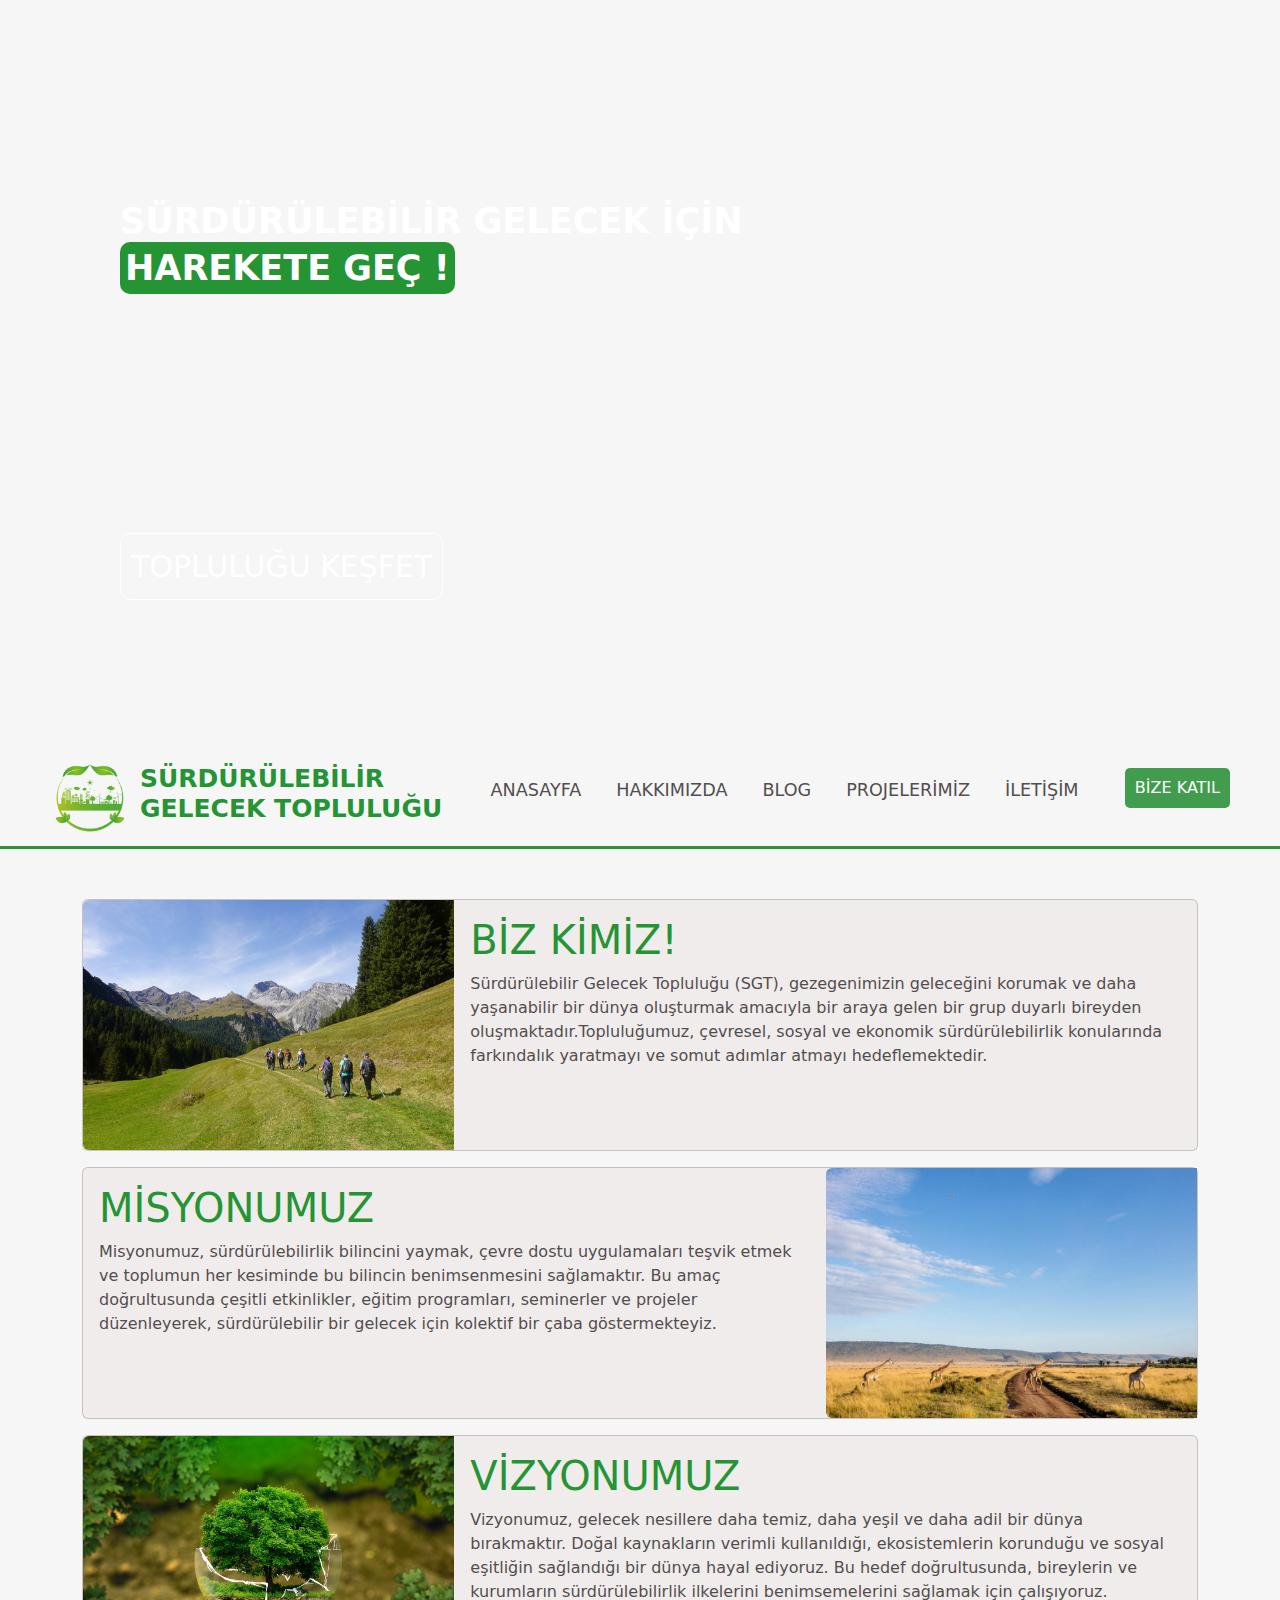
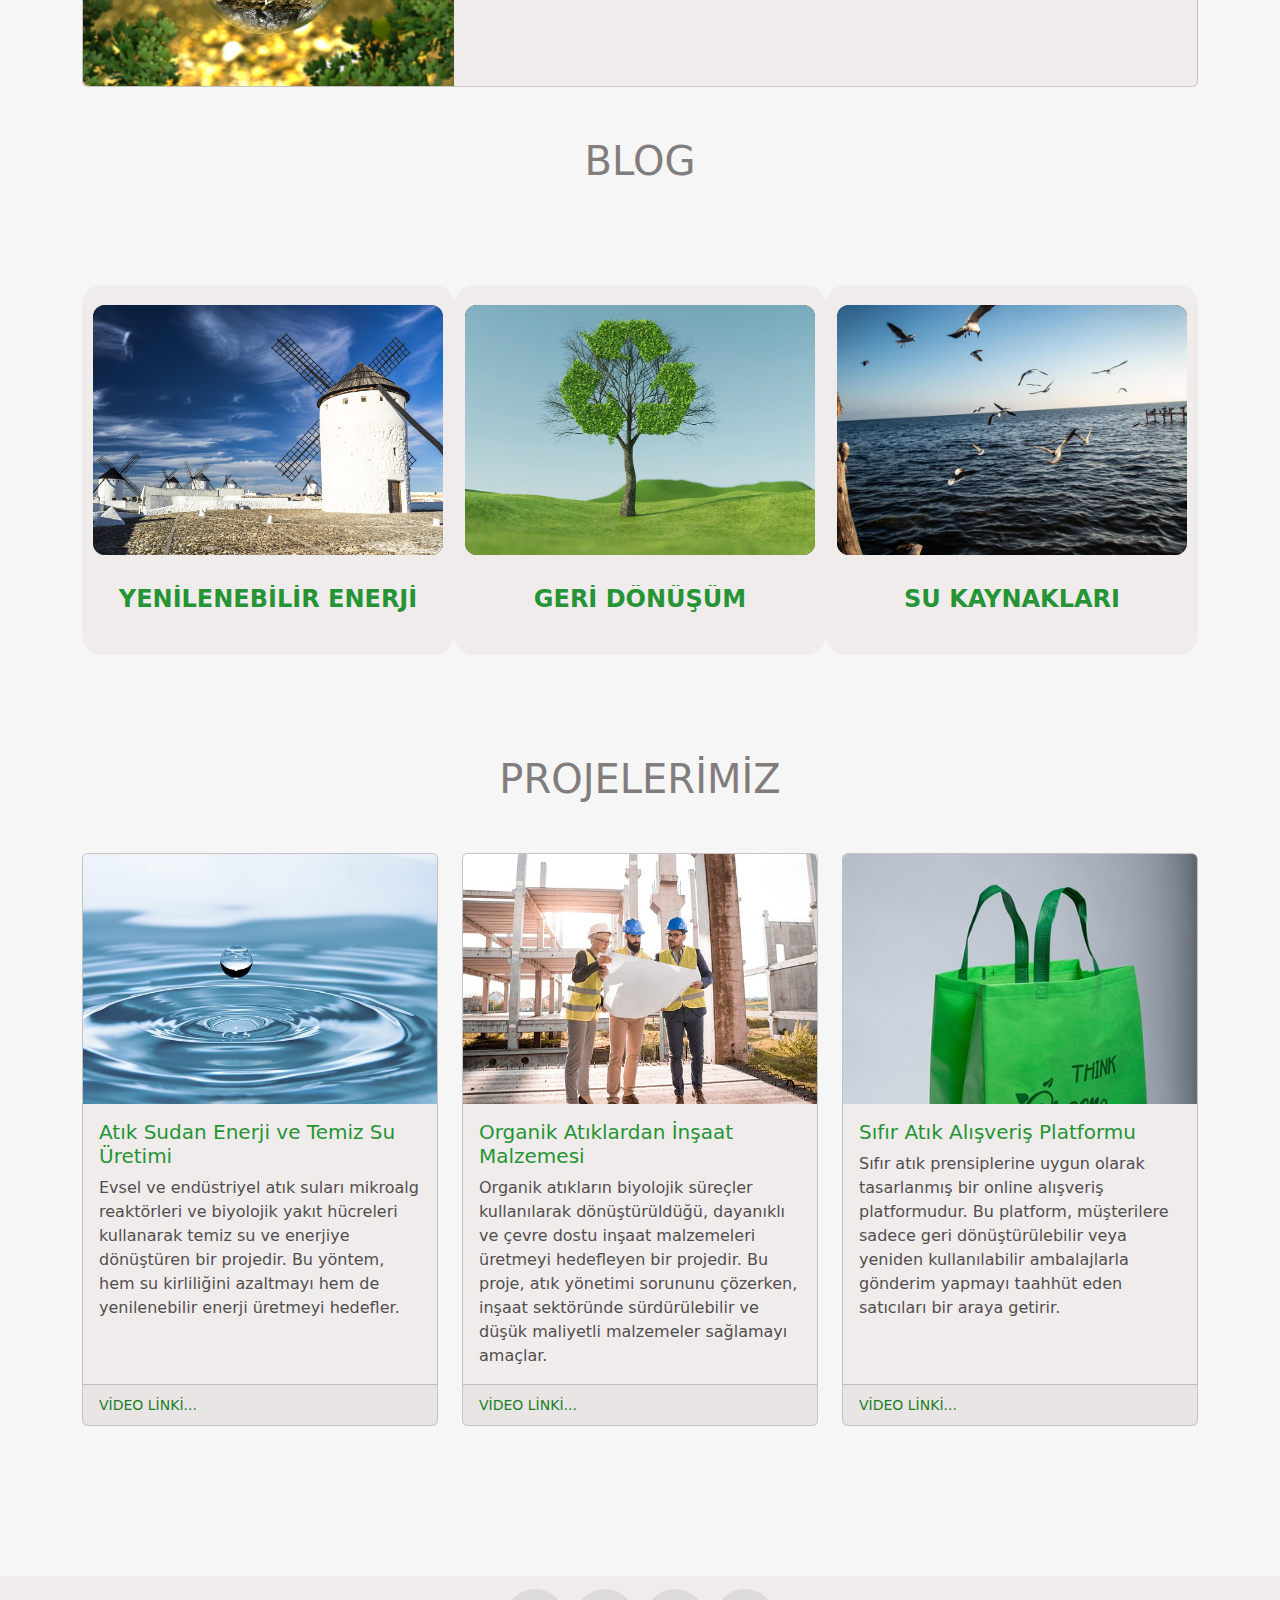
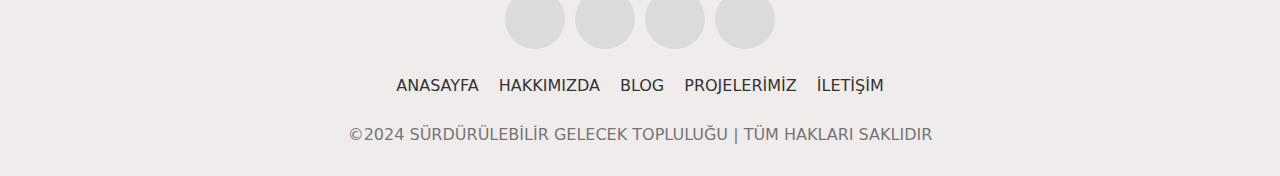
==== commit 2b2a49da: "navbar değiştirildi,blog sayfaları tamamlandı" ====
--- a/index.html
+++ b/index.html
@@ -7,16 +7,17 @@
     <link rel="stylesheet" href="style.css">
     <link href="https://cdn.jsdelivr.net/npm/bootstrap@5.3.3/dist/css/bootstrap.min.css" rel="stylesheet" integrity="sha384-QWTKZyjpPEjISv5WaRU9OFeRpok6YctnYmDr5pNlyT2bRjXh0JMhjY6hW+ALEwIH" crossorigin="anonymous">
     <link rel="stylesheet" href="https://cdnjs.cloudflare.com/ajax/libs/font-awesome/6.5.2/css/all.min.css" integrity="sha512-SnH5WK+bZxgPHs44uWIX+LLJAJ9/2PkPKZ5QiAj6Ta86w+fsb2TkcmfRyVX3pBnMFcV7oQPJkl9QevSCWr3W6A==" crossorigin="anonymous" referrerpolicy="no-referrer" />
+    <link rel="stylesheet" href="https://fonts.googleapis.com/css2?family=Material+Symbols+Rounded:opsz,wght,FILL,GRAD@48,400,0,0">
 </head>
 <body>
       <!-- VİDEO START -->
   
   <div id="video-container">
     <video id="fullscreen-video" autoplay muted>
-        <source src="44370-438662051_small.mp4" type="video/mp4">
+        <source src="50278-460295808_tiny.mp4" type="video/mp4">
     </video>
     <div class="container">
-    <h1 class="video-text">SÜRDÜRÜLEBİLİR GELECEK İÇİN <br> <span>HAREKETE GEÇ</span></h1>
+    <h1 class="video-text">SÜRDÜRÜLEBİLİR GELECEK İÇİN <br> <span>HAREKETE GEÇ !</span></h1>
     <a id="discovery" href="#logo">TOPLULUĞU KEŞFET</a>
   </div>
 </div> 
@@ -24,31 +25,61 @@
 
     
 <!-- NAVBAR START -->
-<div class="container">
-    <nav>
-        <div id="logo" class="logo">
-            <a href="#"><img src="logo.png" alt="Logo">SÜRDÜRÜLEBİLİR <br> GELECEK TOPLULUĞU</a>
-        </div>
-        <div class="toggle">
-            <a href="#">
-                <i class="fa-solid fa-bars"></i>
-            </a>
-        </div>
-        <ul class="menu">
-            <li><a href="#">ANASAYFA</a></li>
+<header>
+  <nav class="navbar">
+      <span class="hamburger-btn material-symbols-rounded">menu</span>
+      <a href="#" class="logo" id="logo">
+          <img src="logo.png" alt="logo">
+          <h2>SÜRDÜRÜLEBİLİR <br> GELECEK TOPLULUĞU</h2>
+      </a>
+      <ul class="links">
+          <span class="close-btn material-symbols-rounded">close</span>
+            <li><a href="#home">ANASAYFA</a></li>
             <li><a href="#about">HAKKIMIZDA</a></li>
             <li><a href="#blog">BLOG</a></li>
             <li><a href="#proje">PROJELERİMİZ</a></li>
             <li><a href="#contact">İLETİŞİM</a></li>
-        </ul>
-    </nav>
-  </div>
+      </ul>
+      <button class="join-btn"><span></span>BİZE KATIL</button>
+  </nav>
+</header>
+<div class="blur-bg-overlay"></div>
+<div class="form-popup">
+  <span class="close-btn material-symbols-rounded">X</span>
+  <div class="form-box join">
+      <div class="form-details">
+          <h2>TOPLULUĞA HOŞGELDİNİZ</h2>
+          <p>Sürdürülebilir bir gelecek için topluluğumuza katıl! <br> Başvuru sürecinden sonra en kısa sürede sana dönüş yapacağız</p>
+      </div>
+      <div class="form-content">
+          <h2 style="color: rgb(23, 127, 37);">TOPLULUĞA KATIL</h2>
+          <form action="#">
+              <div class="input-field">
+                  <input type="text" required placeholder="Adınız"> 
+              </div>
+              <div class="input-field">
+                  <input type="text" required placeholder="Soyadınız">
+              </div>
+              <div class="input-field">
+                <input type="email" required placeholder="E-mailiniz">
+            </div>
+            <div class="input-field">
+              <input type="number" required placeholder="Telefon Numaranız">
+          </div>
+              <button id="apply" type="submit">BAŞVUR</button>
+          </form>
+      </div>
+  </div>
+</div>
+
+  <!-- modal -->
+
+  
 <!-- NAVBAR END -->
 
 
 <!-- HAKKIMIZDA START -->
-<div class="container">
-     
+<div class="container">  
     <div id="about" class="about-section">
     <div class="card mb-3" style="max-width:100%; max-height: 100%;">
         <div class="row g-0">
@@ -65,7 +96,6 @@
       </div>
       <div class="card mb-3" style="max-width:100%; max-height: 100%;">
         <div class="row g-0">
-          
           <div class="col-md-8">
             <div class="card-body">
               <h1 class="card-title">MİSYONUMUZ</h1>
@@ -117,7 +147,7 @@
     <div class="content">
       <h2>GERİ DÖNÜŞÜM</h2>
       <p>Geri dönüşüm, atık malzemelerin yeniden işlenerek kullanıma kazandırılması sürecidir. Doğal kaynakları korur, enerji tasarrufu sağlar ve çevre kirliliğini azaltır.</p>
-      <a href="#">DAHA FAZLA OKU</a>
+      <a href="blog2.html">DAHA FAZLA OKU</a>
 
     </div>
   </div>
@@ -128,7 +158,7 @@
     <div class="content">
       <h2>SU KAYNAKLARI</h2>
       <p>Su kaynakları, dünya üzerindeki tatlı ve tuzlu su rezervleridir. İnsan yaşamı, tarım ve sanayi için hayati öneme sahiptir.</p>
-      <a href="#">DAHA FAZLA OKU</a>
+      <a href="blog3.html">DAHA FAZLA OKU</a>
       
     </div>
   </div>
@@ -223,22 +253,14 @@
 
  <!-- FOOTER END -->
 
-
-
-
-
-
-
-
-
-
-
-
-
+   <!-- Sayfayı yukarı kaydırma -->
+   <button id="scrollToTopBtn" title="Go to top">
+    <i class="fa-solid fa-arrow-up"></i>
+   </button>
 
 
     <script src="script.js"></script>
     <script src="https://cdn.jsdelivr.net/npm/@popperjs/core@2.11.7/dist/umd/popper.min.js" integrity="sha384-oBqDVmMz4fnFO9gybM6dNg1GylF217z4P/chOfsc1XJbIqTVa2xN/q1piQK7XuG1" crossorigin="anonymous"></script>
-    <script src="https://cdn.jsdelivr.net/npm/bootstrap@5.3.3/dist/js/bootstrap.min.js" integrity="sha384-oBqDVmMz4fnFO9gybM6dNg1GylF217z4P/chOfsc1XJbIqTVa2xN/q1piQK7XuG1" crossorigin="anonymous"></script>
+    <script src="https://cdn.jsdelivr.net/npm/bootstrap@5.3.3/dist/js/bootstrap.bundle.min.js" integrity="sha384-YvpcrYf0tY3lHB60NNkmXc5s9fDVZLESaAA55NDzOxhy9GkcIdslK1eN7N6jIeHz" crossorigin="anonymous"></script>
 </body>
 </html>--- a/style.css
+++ b/style.css
@@ -84,96 +84,272 @@
 /* VİDEO END */
 
 /* NAVBAR START */
-
-nav {
-  display: flex;
-  align-items: center;
-  margin-bottom: 100px;
+header {
+  width: 100%;
+  top: 0;
+  left: 0;
+  z-index: 10;
+  padding: 0 50px;
   border-bottom: 3px solid rgb(37, 148, 52);
-}
-
-nav a {
+  margin-bottom: 50px;
+}
+.navbar {
+  display: flex;
+  padding: 20px 0;
+  align-items: center;
+  margin: 0 auto;
+  justify-content: space-between;
+}
+.navbar .hamburger-btn {
+  display: none;
   color: #fff;
+  cursor: pointer;
+  font-size: 24px;
+}
+.navbar .logo {
+  gap: 10px;
+  display: flex;
+  align-items: center;
   text-decoration: none;
 }
-
-nav a:hover {
+.navbar .logo img {
+  width: 80px;
+  border-radius: 50%;
+}
+.navbar .logo h2 {
   color: rgb(37, 148, 52);
-}
-
-.logo {
-  flex: 1;
-}
-
-.logo a {
-  display: flex;
-  align-items: center;
-  font-size: 20px;
-  font-weight: 700;
+  font-weight: 600;
+  font-size: 25px;
+}
+.navbar .links {
+  display: flex;
+  gap: 35px;
+  list-style: none;
+  align-items: center;
+}
+.navbar .close-btn {
+  position: absolute;
+  right: 20px;
+  top: 20px;
+  display: none;
+  color: #000;
+  cursor: pointer;
+}
+.navbar .links a {
+  color: rgb(82, 78, 78);
+
+  font-size: 1.1rem;
+  font-weight: 500;
+  text-decoration: none;
+  transition: 0.1s ease;
+}
+.navbar .links a:hover {
   color: rgb(37, 148, 52);
-  text-decoration: none;
-}
-
-.logo img {
-  width: 120px;
-}
-
-.menu {
-  display: flex;
-  align-items: center;
-  list-style: none;
-}
-
-.menu li {
+  transition: 0.4s ease all;
+}
+
+.join-btn {
+  top: -10px;
+  background-color: rgb(65, 156, 77);
+  border: none;
+  color: white;
+  padding: 8px 10px;
+  border-radius: 5px;
+  text-align: center;
+  font-size: 16px;
+  position: relative;
+  overflow: hidden;
+  margin-left: 30px;
+}
+
+.join-btn::before {
+  content: "";
+  position: absolute;
+  top: 0;
+  left: -100%;
+  width: 100%;
+  height: 100%;
+  background-color: rgb(23, 127, 37);
+  transition: left 0.5s ease;
+  z-index: 0;
+}
+
+.join-btn:hover::before {
+  left: 0;
+}
+
+.join-btn span {
+  position: relative;
+  z-index: 1;
+}
+
+.form-popup {
+  position: fixed;
+  top: 50%;
+  left: 50%;
+  z-index: 10;
+  width: 100%;
+  opacity: 0;
+  pointer-events: none;
+  max-width: 720px;
+  background: #fff;
+  transform: translate(-50%, -70%);
+}
+.show-popup .form-popup {
+  opacity: 1;
+  pointer-events: auto;
+  transform: translate(-50%, -50%);
+  transition: transform 0.3s ease, opacity 0.1s;
+}
+.form-popup .close-btn {
+  position: absolute;
+  top: 12px;
+  right: 12px;
+  color: #878484;
+  cursor: pointer;
+}
+.blur-bg-overlay {
+  position: fixed;
+  top: 0;
+  left: 0;
+  z-index: 10;
+  height: 100%;
+  width: 100%;
+  opacity: 0;
+  pointer-events: none;
+  backdrop-filter: blur(5px);
+  -webkit-backdrop-filter: blur(5px);
+  transition: 0.1s ease;
+}
+.show-popup .blur-bg-overlay {
+  opacity: 1;
+  pointer-events: auto;
+}
+.form-popup .form-box {
+  display: flex;
+}
+.form-box .form-details {
+  width: 100%;
+  color: #fff;
+  max-width: 330px;
+  text-align: center;
+  display: flex;
+  flex-direction: column;
+  justify-content: center;
+  align-items: center;
+}
+.join .form-details {
+  padding: 0 40px;
+  background: url("sukaynagı2.jpg");
+  background-position: center;
+  background-size: cover;
+}
+
+.form-box .form-content {
+  width: 100%;
+  padding: 35px;
+}
+.form-box h2 {
+  text-align: center;
+  margin-bottom: 29px;
+}
+form .input-field {
+  position: relative;
+  height: 50px;
+  width: 100%;
+  margin-top: 20px;
+}
+.input-field input {
+  height: 100%;
+  width: 100%;
+  background: none;
+  outline: none;
+  font-size: 0.95rem;
   padding: 0 15px;
-  font-size: 20px;
-  color: #827c7c;
+  border: 1px solid #717171;
+  border-radius: 3px;
+}
+.input-field input:focus {
+  border: 1px solid rgb(37, 148, 52);
+}
+
+form button {
+  width: 100%;
+  color: #fff;
+  border: none;
+  outline: none;
+  padding: 14px 0;
+  font-size: 1rem;
+  font-weight: 500;
+  border-radius: 3px;
   cursor: pointer;
-  transition: color 0.2s; /* Geçiş süresi ekleyin */
-}
-
-.menu li a {
-  color: rgb(82, 78, 78);
-}
-
-.menu li a:hover {
-  color: rgb(23, 127, 37);
-  font-weight: 500;
-  transition: 0.2s ease all;
-}
-
-.toggle {
-  font-size: 30px;
-  display: none;
-}
-
-@media (max-width: 768px) {
-  nav {
-    margin: 0;
-    padding: 10px;
-  }
-
-  .menu {
-    flex-direction: column;
+  margin: 25px 0;
+  background: rgb(65, 156, 77);
+  transition: 0.2s ease;
+}
+form button:hover {
+  background: rgb(23, 127, 37);
+}
+.form-content .bottom-link {
+  text-align: center;
+}
+
+@media (max-width: 1200px) {
+  .navbar :is(.hamburger-btn, .close-btn) {
+    display: block;
+    color: rgb(37, 148, 52);
+    font-weight: 700;
+    font-size: 30px;
+  }
+  .navbar {
+    padding: 15px 0;
+  }
+
+  .navbar .logo h2 {
     display: none;
-    width: 100%;
-  }
-
-  .menu li {
-    padding: 10px;
+  }
+  .navbar .links {
+    position: fixed;
+    top: 0;
+    z-index: 10;
+    left: -100%;
+    display: block;
+    height: 100vh;
+    width: 60%;
+    padding-top: 60px;
     text-align: center;
-  }
-
-  .toggle {
-    display: block;
-    cursor: pointer;
-  }
-
-  .toggle.active + .menu {
-    display: flex;
-  }
-}
-
+    background: #f6f6f6;
+    transition: 0.2s ease;
+  }
+  .navbar .links.show-menu {
+    left: 0;
+  }
+  .navbar .links a {
+    display: inline-flex;
+    margin: 20px 0;
+    font-size: 18px;
+    color: rgb(82, 78, 78);
+  }
+  .navbar .links a:hover {
+    color: rgb(23, 127, 37);
+  }
+  .navbar .join-btn {
+    top: 5px;
+    font-size: 15px;
+    padding: 7px 10px;
+  }
+}
+@media (max-width: 760px) {
+  .form-popup {
+    width: 95%;
+  }
+  .form-box .form-details {
+    display: none;
+  }
+  .form-box .form-content {
+    padding: 30px 20px;
+  }
+}
 /* NAVBAR END */
 
 /* HAKKIMIZDA START */
@@ -307,12 +483,13 @@
 
 @media only screen and (max-width: 768px) {
   .card-content {
-    flex-direction: column; /* Mobilde dikey sıralama */
-    align-items: center; /* Kartları ortala */
+    flex-direction: column;
+    gap: 100px;
+    align-items: center;
   }
 
   .container .blog-card {
-    width: 100%; /* Tam genişlik */
+    width: 100%;
   }
 
   .container .blog-card:hover .imgBox {
@@ -353,6 +530,7 @@
   background-color: #f1ecec;
   padding: 0 20px;
   box-sizing: border-box;
+  margin-bottom: 0;
 }
 
 .footer .footer-links {
@@ -364,6 +542,7 @@
 }
 .footer .footer-link:hover {
   opacity: 0.7;
+  transition: 0.5s ease all;
 }
 
 .footer .footer-link {
@@ -501,3 +680,122 @@
 }
 
 /* footer end */
+
+/* scroll button start */
+#scrollToTopBtn {
+  display: none;
+  position: fixed;
+  bottom: 20px;
+  right: 30px;
+  z-index: 1;
+  border: none;
+  outline: none;
+  background-color: #817c7c;
+  color: white;
+  cursor: pointer;
+  padding: 15px;
+  border-radius: 20px;
+}
+
+#scrollToTopBtn:hover {
+  background-color: rgb(65, 156, 77);
+  transition: 0.2s ease-in-out;
+}
+
+/* scroll button end */
+
+/* BLOG1.HTML */
+
+/* EXPANDING CARDS */
+.container-blog {
+  display: flex;
+}
+.panel {
+  background-size: cover;
+  background-position: center;
+  background-repeat: no-repeat;
+  height: 70vh;
+  border-radius: 50px;
+  color: #fff;
+  cursor: pointer;
+  flex: 0.5;
+  margin: 10px;
+  position: relative;
+  transition: flex 0.7s ease-in;
+  margin-bottom: 50px;
+}
+.panel h3 {
+  font-size: 24px;
+  position: absolute;
+  font-weight: 700;
+  bottom: 20px;
+  left: 20px;
+  margin: 0;
+  opacity: 0;
+}
+
+.panel.active {
+  flex: 5;
+}
+
+.panel.active h3 {
+  opacity: 1;
+  transition: opacity 0.3s ease-in 0.4s;
+}
+
+/* expanding */
+
+.blog1-container {
+  background-color: #f3f1f1;
+  font-size: 18px;
+  border-radius: 10px;
+  padding: 50px;
+  margin-bottom: 100px;
+  font-family: "Segoe UI", Tahoma, Geneva, Verdana, sans-serif;
+  letter-spacing: 1px;
+}
+
+.post-meta {
+  display: flex;
+  align-items: center;
+  font-family: Arial, sans-serif;
+  color: #666;
+  font-size: 12px;
+  margin-bottom: 20px;
+}
+
+.author {
+  display: flex;
+  align-items: center;
+}
+
+.avatar {
+  width: 24px;
+  height: 24px;
+  border-radius: 50%;
+  margin-right: 5px;
+  opacity: 0.7;
+}
+
+.date {
+  margin-left: 10px;
+}
+
+.advantages,
+.disadvantages,
+.type {
+  list-style-type: disc;
+  margin-left: 20px;
+  font-size: 16px;
+}
+.blog1-container > h3 {
+  color: rgb(65, 156, 77);
+}
+
+.alinti {
+  border-left: 3px solid rgb(65, 156, 77);
+  padding: 20px;
+  font-size: 20px;
+  font-weight: 600;
+  margin-bottom: 50px;
+}
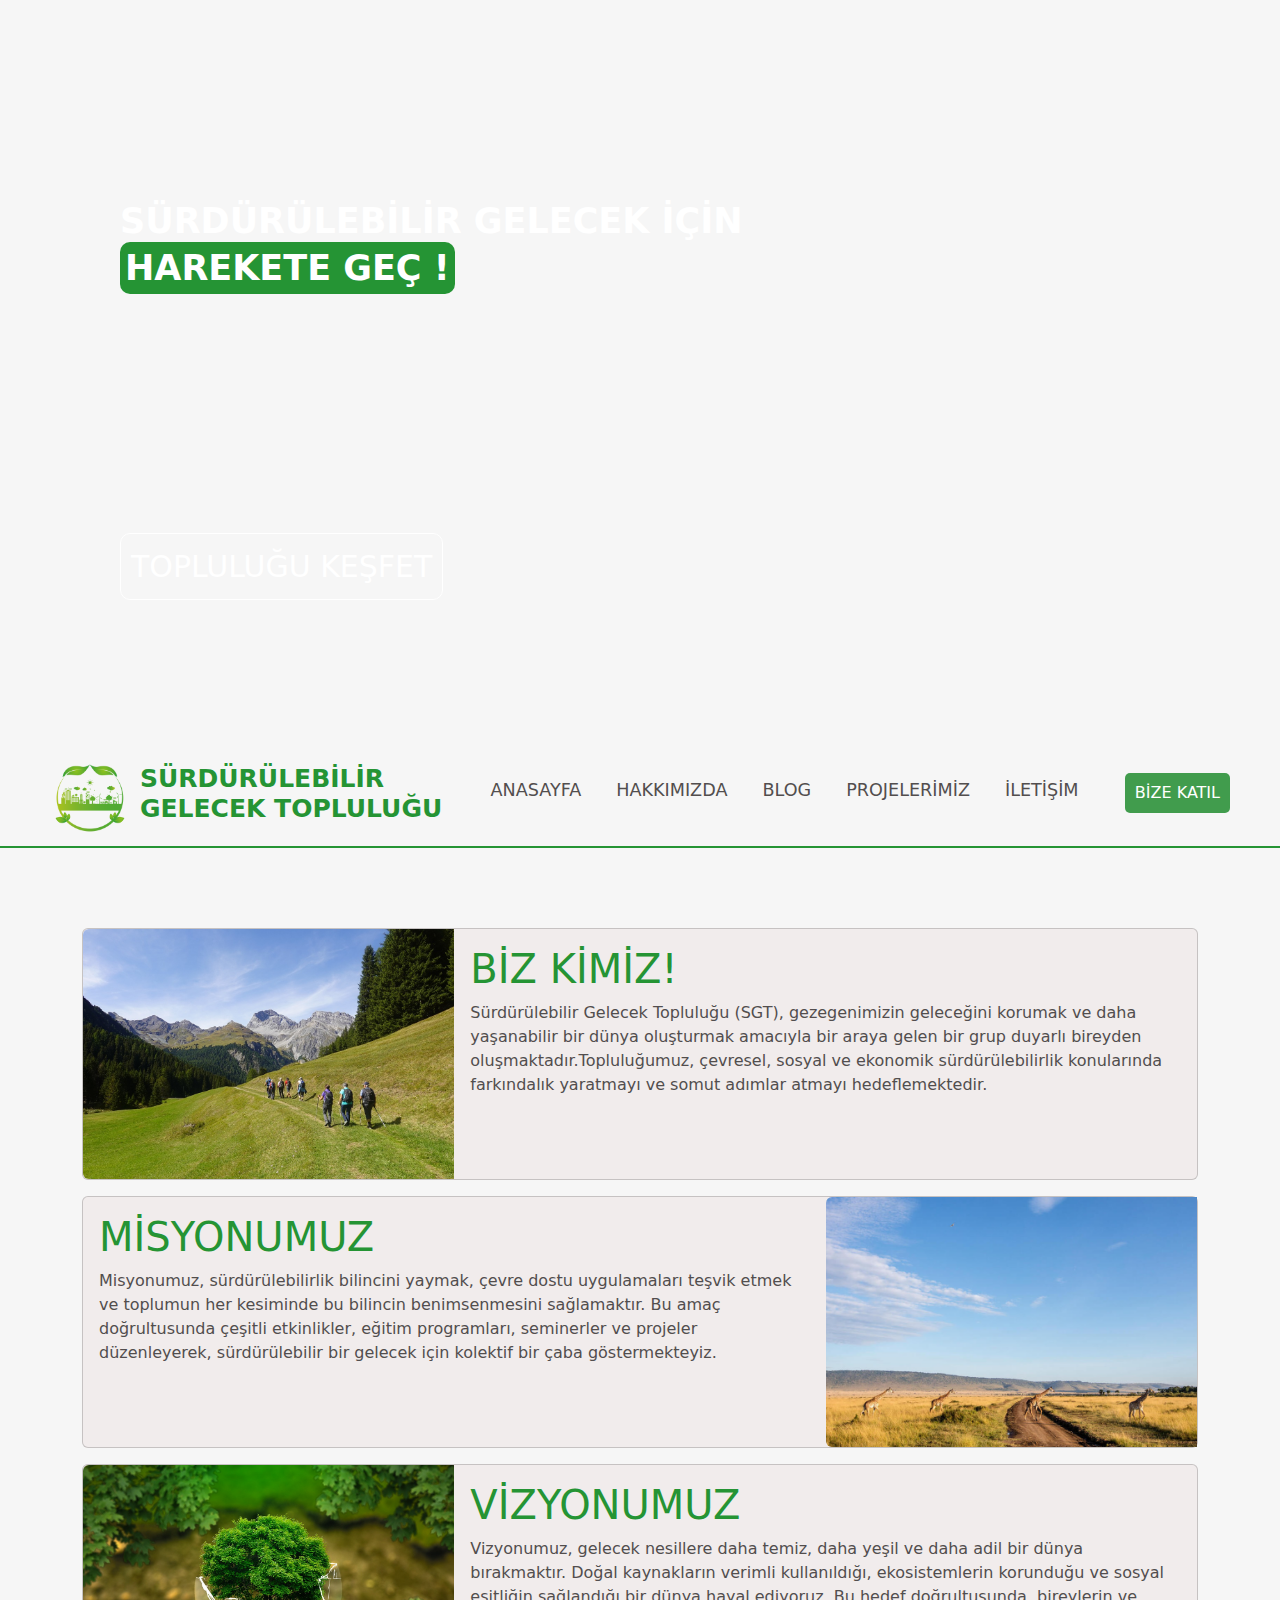
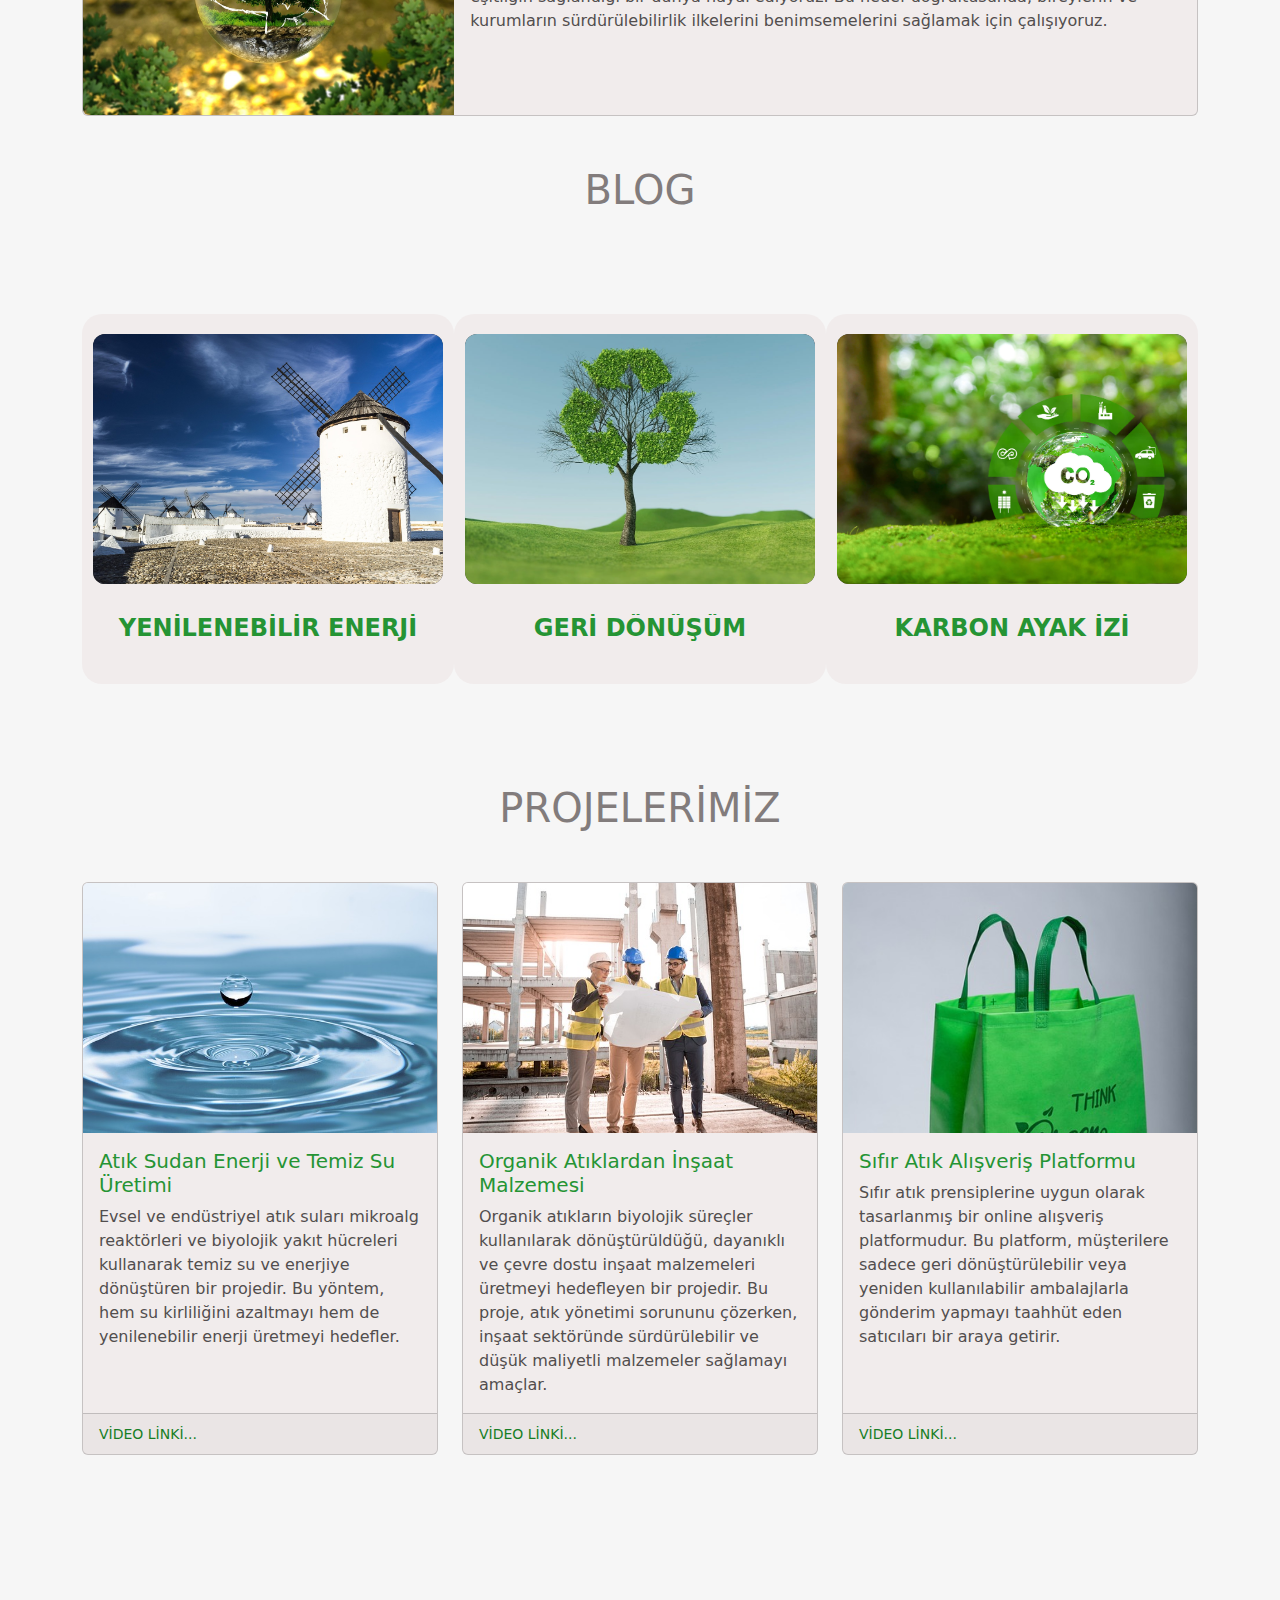
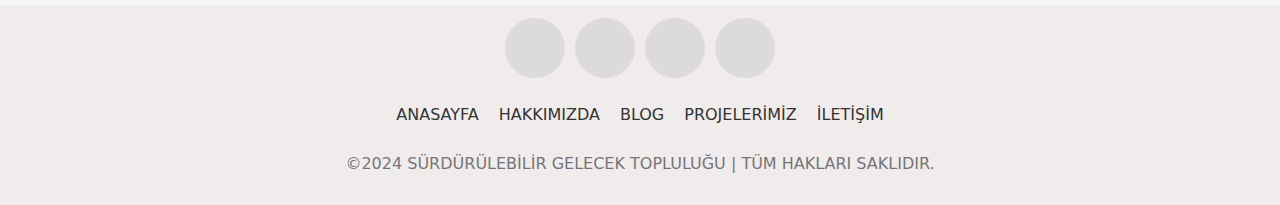
==== commit 919bbc56: "proje tamamlandı" ====
--- a/index.html
+++ b/index.html
@@ -3,7 +3,8 @@
 <head>
     <meta charset="UTF-8">
     <meta name="viewport" content="width=device-width, initial-scale=1.0">
-    <title>Document</title>
+    <title>Sürdürülebilir Gelecek Topluluğu</title>
+    <link rel="shortcut icon" href="images/logo.png" type="image/x-icon">
     <link rel="stylesheet" href="style.css">
     <link href="https://cdn.jsdelivr.net/npm/bootstrap@5.3.3/dist/css/bootstrap.min.css" rel="stylesheet" integrity="sha384-QWTKZyjpPEjISv5WaRU9OFeRpok6YctnYmDr5pNlyT2bRjXh0JMhjY6hW+ALEwIH" crossorigin="anonymous">
     <link rel="stylesheet" href="https://cdnjs.cloudflare.com/ajax/libs/font-awesome/6.5.2/css/all.min.css" integrity="sha512-SnH5WK+bZxgPHs44uWIX+LLJAJ9/2PkPKZ5QiAj6Ta86w+fsb2TkcmfRyVX3pBnMFcV7oQPJkl9QevSCWr3W6A==" crossorigin="anonymous" referrerpolicy="no-referrer" />
@@ -14,7 +15,7 @@
   
   <div id="video-container">
     <video id="fullscreen-video" autoplay muted>
-        <source src="50278-460295808_tiny.mp4" type="video/mp4">
+        <source src="images/50278-460295808_tiny.mp4" type="video/mp4">
     </video>
     <div class="container">
     <h1 class="video-text">SÜRDÜRÜLEBİLİR GELECEK İÇİN <br> <span>HAREKETE GEÇ !</span></h1>
@@ -29,7 +30,7 @@
   <nav class="navbar">
       <span class="hamburger-btn material-symbols-rounded">menu</span>
       <a href="#" class="logo" id="logo">
-          <img src="logo.png" alt="logo">
+          <img src="images/logo.png" alt="logo">
           <h2>SÜRDÜRÜLEBİLİR <br> GELECEK TOPLULUĞU</h2>
       </a>
       <ul class="links">
@@ -43,28 +44,27 @@
       <button class="join-btn"><span></span>BİZE KATIL</button>
   </nav>
 </header>
-<div class="blur-bg-overlay"></div>
+<div class="blur-overlay"></div>
 <div class="form-popup">
   <span class="close-btn material-symbols-rounded">X</span>
   <div class="form-box join">
       <div class="form-details">
-          <h2>TOPLULUĞA HOŞGELDİNİZ</h2>
-          <p>Sürdürülebilir bir gelecek için topluluğumuza katıl! <br> Başvuru sürecinden sonra en kısa sürede sana dönüş yapacağız</p>
+          <h4>Sürdürülebilir bir gelecek için sen de topluluğumuza destek ol !</h4>
       </div>
       <div class="form-content">
           <h2 style="color: rgb(23, 127, 37);">TOPLULUĞA KATIL</h2>
-          <form action="#">
+          <form id="myForm" action="#">
               <div class="input-field">
-                  <input type="text" required placeholder="Adınız"> 
+                  <input type="text" required placeholder="Ad"> 
               </div>
               <div class="input-field">
-                  <input type="text" required placeholder="Soyadınız">
+                  <input type="text" required placeholder="Soyad">
               </div>
               <div class="input-field">
-                <input type="email" required placeholder="E-mailiniz">
+                <input type="email" required placeholder="E-mail">
             </div>
             <div class="input-field">
-              <input type="number" required placeholder="Telefon Numaranız">
+              <input type="tel" required placeholder="Telefon Numarası">
           </div>
               <button id="apply" type="submit">BAŞVUR</button>
           </form>
@@ -72,7 +72,6 @@
   </div>
 </div>
 
-  <!-- modal -->
 
   
 <!-- NAVBAR END -->
@@ -84,7 +83,7 @@
     <div class="card mb-3" style="max-width:100%; max-height: 100%;">
         <div class="row g-0">
           <div class="col-md-4">
-            <img src="about1.jpg" class="img-fluid rounded-start" alt="...">
+            <img src="images/about1.jpg" class="img-fluid rounded-start" alt="...">
           </div>
           <div class="col-md-8">
             <div class="card-body">
@@ -103,14 +102,14 @@
             </div>
           </div>
           <div class="col-md-4">
-            <img src="about2.jpg" class="img-fluid rounded-start" alt="...">
+            <img src="images/about2.jpg" class="img-fluid rounded-start" alt="...">
           </div>
         </div>
       </div>
       <div class="card mb-3" style="max-width:100%; max-height: 100%;">
         <div class="row g-0">
           <div class="col-md-4">
-            <img src="about3.jpg" class="img-fluid rounded-start" alt="...">
+            <img src="images/about3.jpg" class="img-fluid rounded-start" alt="...">
           </div>
           <div class="col-md-8">
             <div class="card-body">
@@ -132,7 +131,7 @@
   <div id="card-content" class="card-content"> 
   <div class="blog-card">
     <div class="imgBox">
-      <img src="blog1.jpg" alt="">
+      <img src="images/blog1.jpg" alt="">
     </div>
     <div class="content">
       <h2>YENİLENEBİLİR ENERJİ</h2>
@@ -142,7 +141,7 @@
   </div>
   <div class="blog-card">
     <div class="imgBox">
-      <img src="blog2.jpg" alt="">
+      <img src="images/blog2.jpg" alt="">
     </div>
     <div class="content">
       <h2>GERİ DÖNÜŞÜM</h2>
@@ -153,11 +152,11 @@
   </div>
   <div class="blog-card">
     <div class="imgBox">
-      <img src="blog3.jpg" alt="">
+      <img src="images/karbon1.jpg" alt="">
     </div>
     <div class="content">
-      <h2>SU KAYNAKLARI</h2>
-      <p>Su kaynakları, dünya üzerindeki tatlı ve tuzlu su rezervleridir. İnsan yaşamı, tarım ve sanayi için hayati öneme sahiptir.</p>
+      <h2>KARBON AYAK İZİ</h2>
+      <p>Karbon ayak izi, bireylerin veya kurumların atmosfere saldığı toplam sera gazı miktarıdır; azaltmak iklim değişikliğiyle mücadelede kritiktir.</p>
       <a href="blog3.html">DAHA FAZLA OKU</a>
       
     </div>
@@ -175,37 +174,37 @@
     <div class="row row-cols-1 row-cols-md-3 g-4 ">
       <div class="col">
         <div class="card h-100 " >
-          <img src="proje1.jpg" class="card-img-top" alt="...">
+          <img src="images/proje1.jpg" class="card-img-top" alt="...">
           <div class="card-body">
             <h5 class="card-title">Atık Sudan Enerji ve Temiz Su Üretimi</h5>
             <p class="card-text">Evsel ve endüstriyel atık suları mikroalg reaktörleri ve biyolojik yakıt hücreleri kullanarak temiz su ve enerjiye dönüştüren bir projedir. Bu yöntem, hem su kirliliğini azaltmayı hem de yenilenebilir enerji üretmeyi hedefler.</p>
           </div>
           <div class="card-footer">
-            <small class="text-body-secondary"><a href="https://www.youtube.com/watch?v=GPrrYzBY9Zw">VİDEO LİNKİ...</a></small>
+            <small class="text-body-secondary"><a href="https://www.youtube.com/watch?v=lNsI5f7YjrA" target="_blank">VİDEO LİNKİ...</a></small>
           </div>
         </div>
       </div>
       <div class="col">
         <div class="card h-100">
-          <img src="proje2.jpg" class="card-img-top" alt="...">
+          <img src="images/proje2.jpg" class="card-img-top" alt="...">
           <div class="card-body">
             <h5 class="card-title">Organik Atıklardan İnşaat Malzemesi</h5>
             <p class="card-text">Organik atıkların biyolojik süreçler kullanılarak dönüştürüldüğü, dayanıklı ve çevre dostu inşaat malzemeleri üretmeyi hedefleyen bir projedir. Bu proje, atık yönetimi sorununu çözerken, inşaat sektöründe sürdürülebilir ve düşük maliyetli malzemeler sağlamayı amaçlar.</p>
           </div>
           <div class="card-footer">
-            <small class="text-body-secondary"><a href="https://www.youtube.com/watch?v=GPrrYzBY9Zw">VİDEO LİNKİ...</a></small>
+            <small class="text-body-secondary"><a href="https://www.youtube.com/watch?v=d0LDk-QsmAI" target="_blank">VİDEO LİNKİ...</a></small>
           </div>
         </div>
       </div>
       <div class="col">
         <div class="card h-100">
-          <img src="proje3.jpg" class="card-img-top" alt="...">
+          <img src="images/proje3.jpg" class="card-img-top" alt="...">
           <div class="card-body">
             <h5 class="card-title">Sıfır Atık Alışveriş Platformu</h5>
             <p class="card-text">Sıfır atık prensiplerine uygun olarak tasarlanmış bir online alışveriş platformudur. Bu platform, müşterilere sadece geri dönüştürülebilir veya yeniden kullanılabilir ambalajlarla gönderim yapmayı taahhüt eden satıcıları bir araya getirir.</p>
           </div>
           <div class="card-footer">
-            <small class="text-body-secondary"><a href="https://www.youtube.com/watch?v=GPrrYzBY9Zw">VİDEO LİNKİ...</a></small>
+            <small class="text-body-secondary"><a href="https://www.youtube.com/watch?v=pqYDCR2B9Bw" target="_blank">VİDEO LİNKİ...</a></small>
           </div>
         </div>
       </div>
@@ -245,7 +244,7 @@
     <a href="#" class="footer-link">İLETİŞİM</a>
   </div>
   <div class="footer-policy">
-    <p>©2024 SÜRDÜRÜLEBİLİR GELECEK TOPLULUĞU | TÜM HAKLARI SAKLIDIR</p>
+    <p>©2024 SÜRDÜRÜLEBİLİR GELECEK TOPLULUĞU | TÜM HAKLARI SAKLIDIR.</p>
   </div>
   </div>
 </div>
@@ -254,7 +253,7 @@
  <!-- FOOTER END -->
 
    <!-- Sayfayı yukarı kaydırma -->
-   <button id="scrollToTopBtn" title="Go to top">
+   <button id="scrollToTopBtn">
     <i class="fa-solid fa-arrow-up"></i>
    </button>
 
--- a/style.css
+++ b/style.css
@@ -90,8 +90,8 @@
   left: 0;
   z-index: 10;
   padding: 0 50px;
-  border-bottom: 3px solid rgb(37, 148, 52);
-  margin-bottom: 50px;
+  border-bottom: 2px solid rgb(37, 148, 52);
+  margin-bottom: 80px;
 }
 .navbar {
   display: flex;
@@ -137,7 +137,6 @@
 }
 .navbar .links a {
   color: rgb(82, 78, 78);
-
   font-size: 1.1rem;
   font-weight: 500;
   text-decoration: none;
@@ -145,11 +144,12 @@
 }
 .navbar .links a:hover {
   color: rgb(37, 148, 52);
-  transition: 0.4s ease all;
+  font-weight: 500;
+  border-bottom: 2px solid;
 }
 
 .join-btn {
-  top: -10px;
+  top: -5px;
   background-color: rgb(65, 156, 77);
   border: none;
   color: white;
@@ -162,27 +162,6 @@
   margin-left: 30px;
 }
 
-.join-btn::before {
-  content: "";
-  position: absolute;
-  top: 0;
-  left: -100%;
-  width: 100%;
-  height: 100%;
-  background-color: rgb(23, 127, 37);
-  transition: left 0.5s ease;
-  z-index: 0;
-}
-
-.join-btn:hover::before {
-  left: 0;
-}
-
-.join-btn span {
-  position: relative;
-  z-index: 1;
-}
-
 .form-popup {
   position: fixed;
   top: 50%;
@@ -191,7 +170,7 @@
   width: 100%;
   opacity: 0;
   pointer-events: none;
-  max-width: 720px;
+  max-width: 800px;
   background: #fff;
   transform: translate(-50%, -70%);
 }
@@ -203,12 +182,13 @@
 }
 .form-popup .close-btn {
   position: absolute;
+  font-size: 14px;
   top: 12px;
   right: 12px;
-  color: #878484;
+  color: rgb(23, 127, 37);
   cursor: pointer;
 }
-.blur-bg-overlay {
+.blur-overlay {
   position: fixed;
   top: 0;
   left: 0;
@@ -218,10 +198,9 @@
   opacity: 0;
   pointer-events: none;
   backdrop-filter: blur(5px);
-  -webkit-backdrop-filter: blur(5px);
   transition: 0.1s ease;
 }
-.show-popup .blur-bg-overlay {
+.show-popup .blur-overlay {
   opacity: 1;
   pointer-events: auto;
 }
@@ -231,23 +210,26 @@
 .form-box .form-details {
   width: 100%;
   color: #fff;
-  max-width: 330px;
+  max-width: 400px;
   text-align: center;
   display: flex;
   flex-direction: column;
-  justify-content: center;
-  align-items: center;
-}
-.join .form-details {
+  justify-content: space-around;
+  align-items: center;
+}
+.form-box .form-details {
   padding: 0 40px;
-  background: url("sukaynagı2.jpg");
+  background: url("images/northern-lights-3242090_1280.jpg");
   background-position: center;
   background-size: cover;
+  opacity: 0.9;
+  font-family: Cambria, Cochin, Georgia, Times, "Times New Roman", serif;
 }
 
 .form-box .form-content {
   width: 100%;
   padding: 35px;
+  font-family: Cambria, Cochin, Georgia, Times, "Times New Roman", serif;
 }
 .form-box h2 {
   text-align: center;
@@ -292,6 +274,11 @@
 }
 .form-content .bottom-link {
   text-align: center;
+}
+
+.form-content .apply-exp {
+  font-size: 14px;
+  color: #666;
 }
 
 @media (max-width: 1200px) {
@@ -332,6 +319,7 @@
   }
   .navbar .links a:hover {
     color: rgb(23, 127, 37);
+    border-bottom: none;
   }
   .navbar .join-btn {
     top: 5px;
